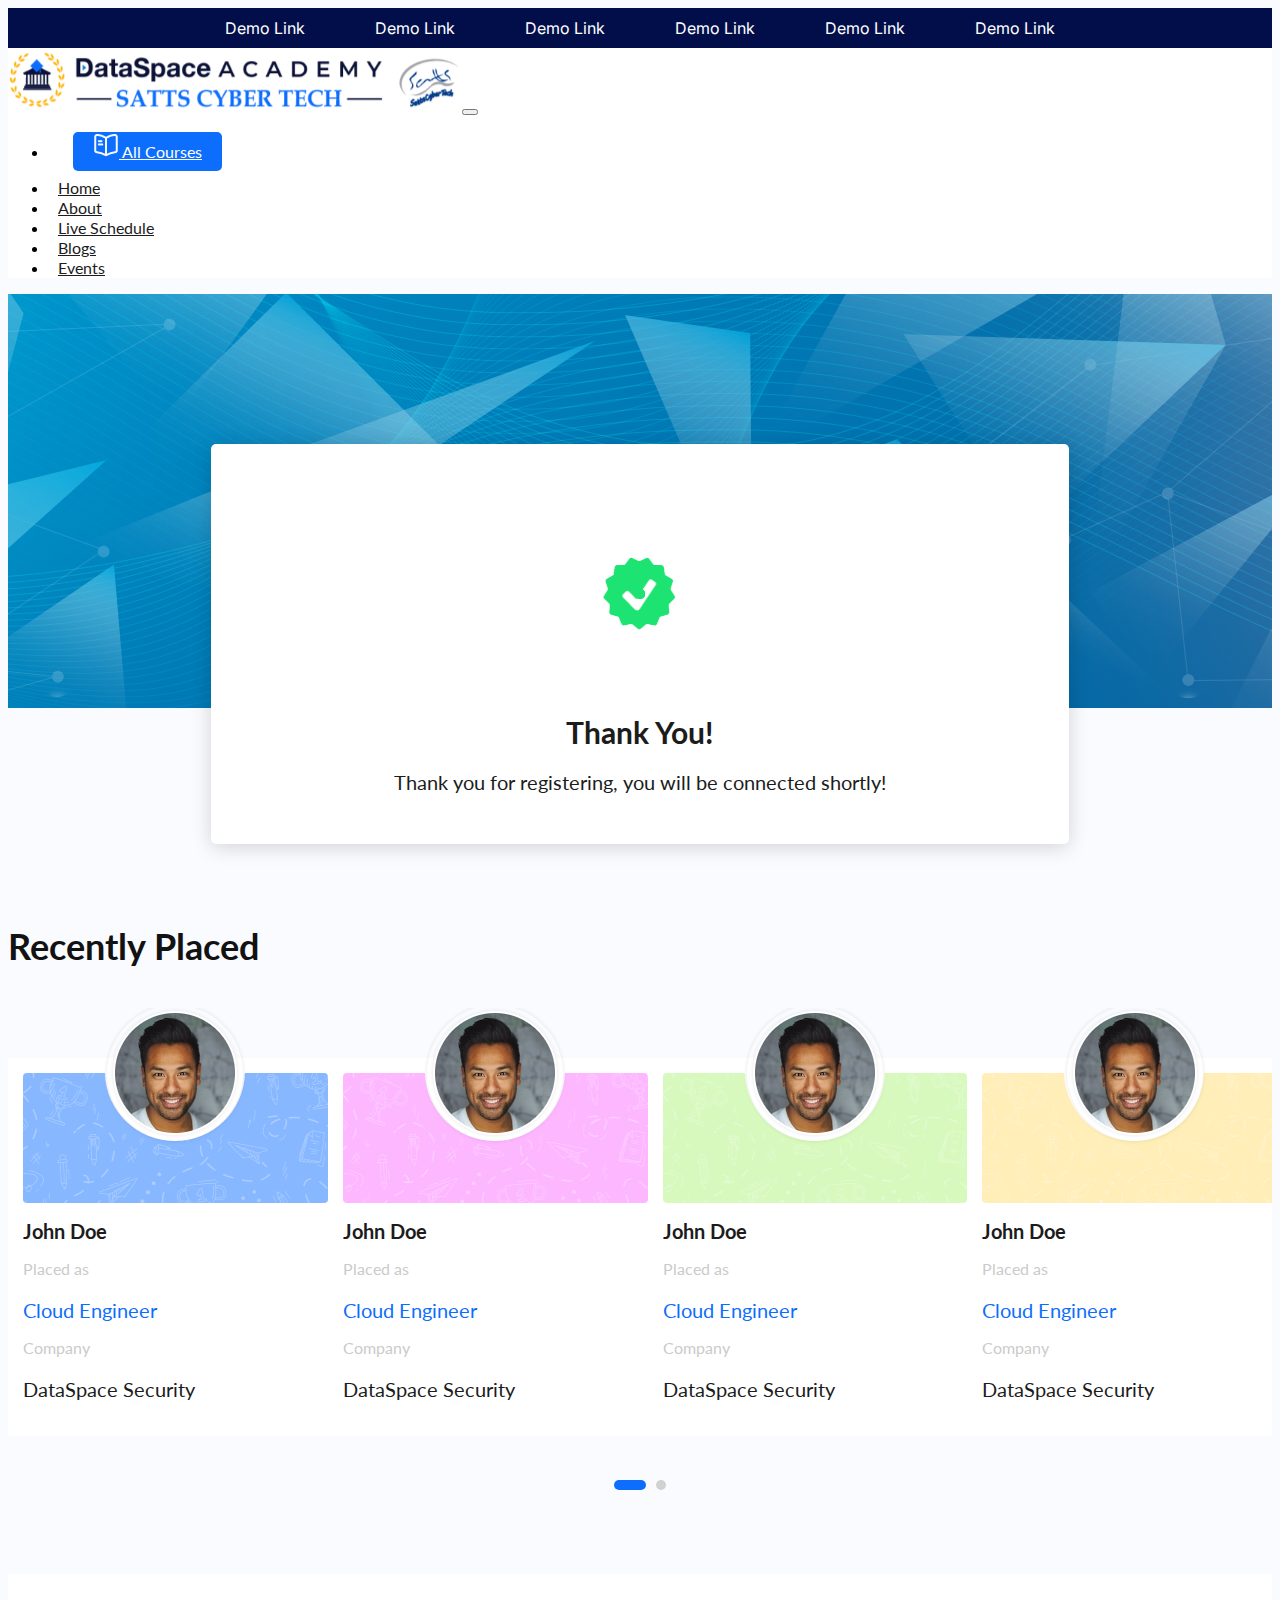
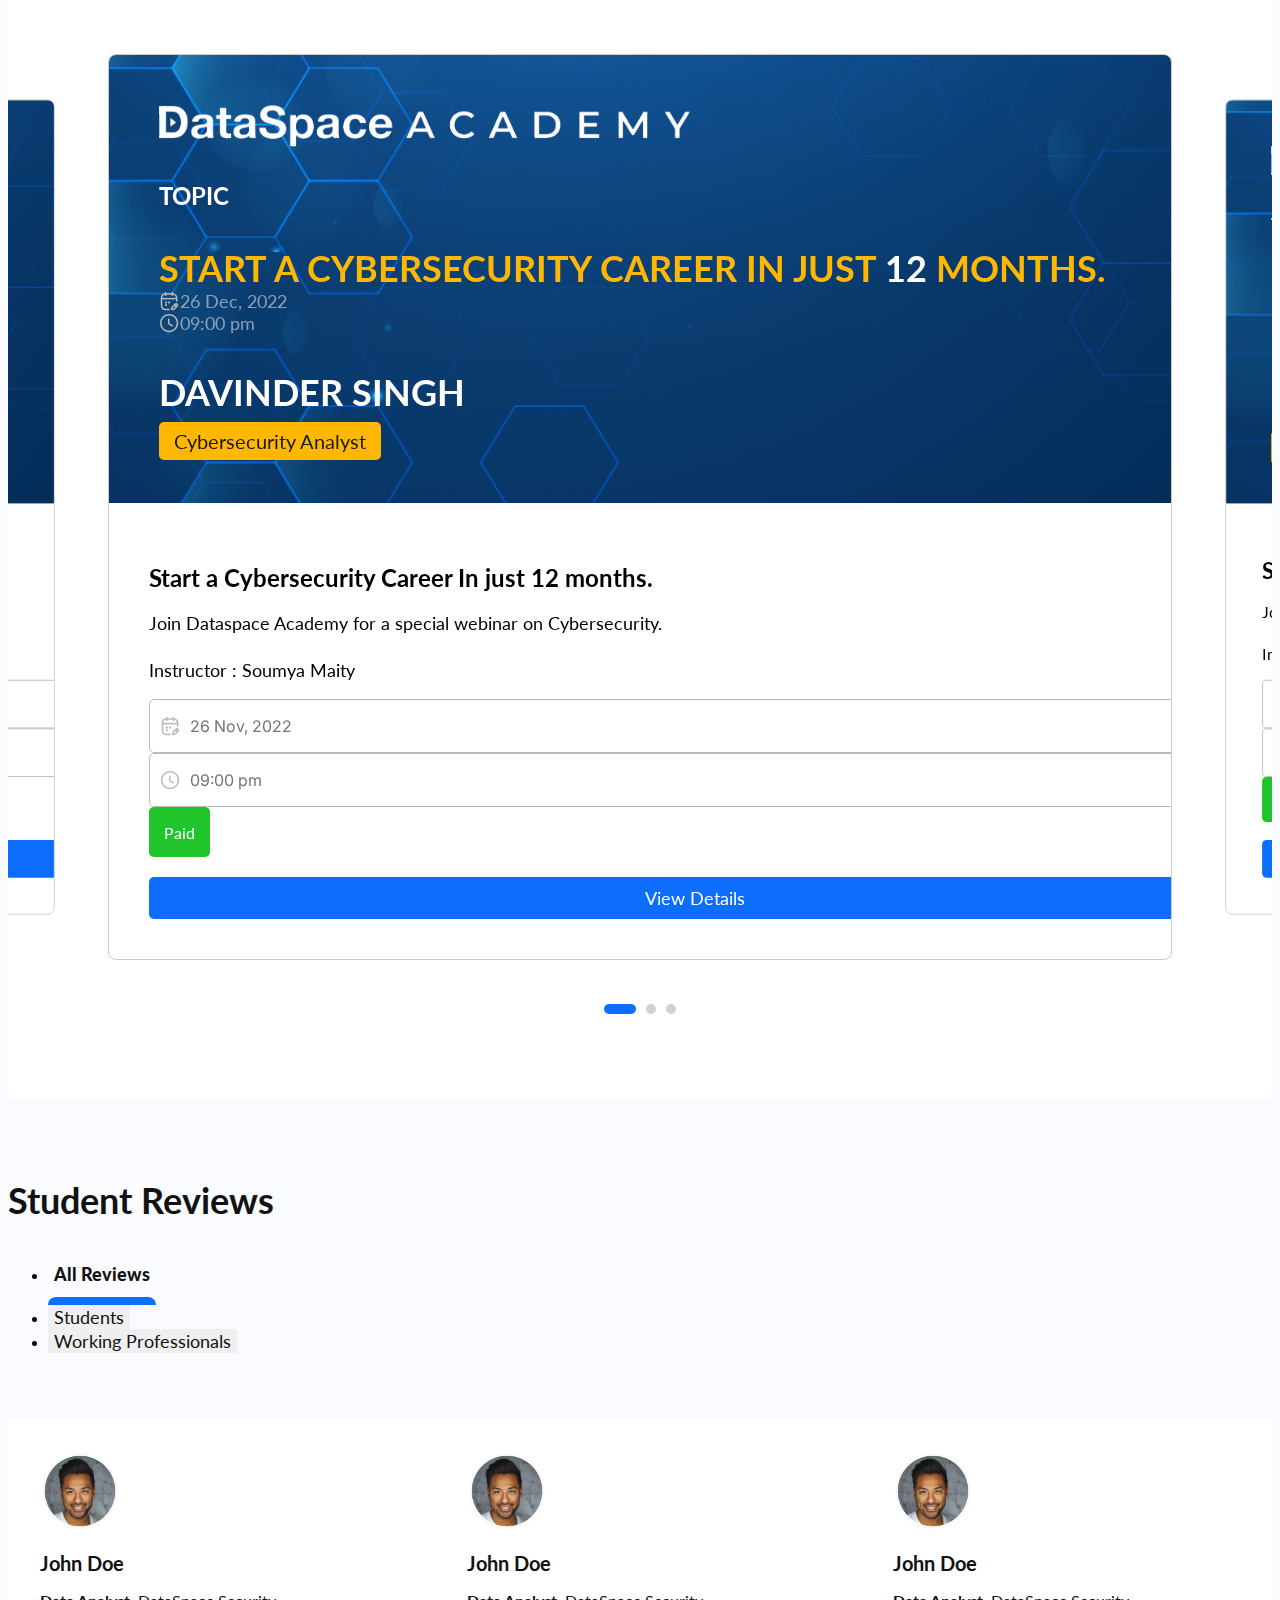
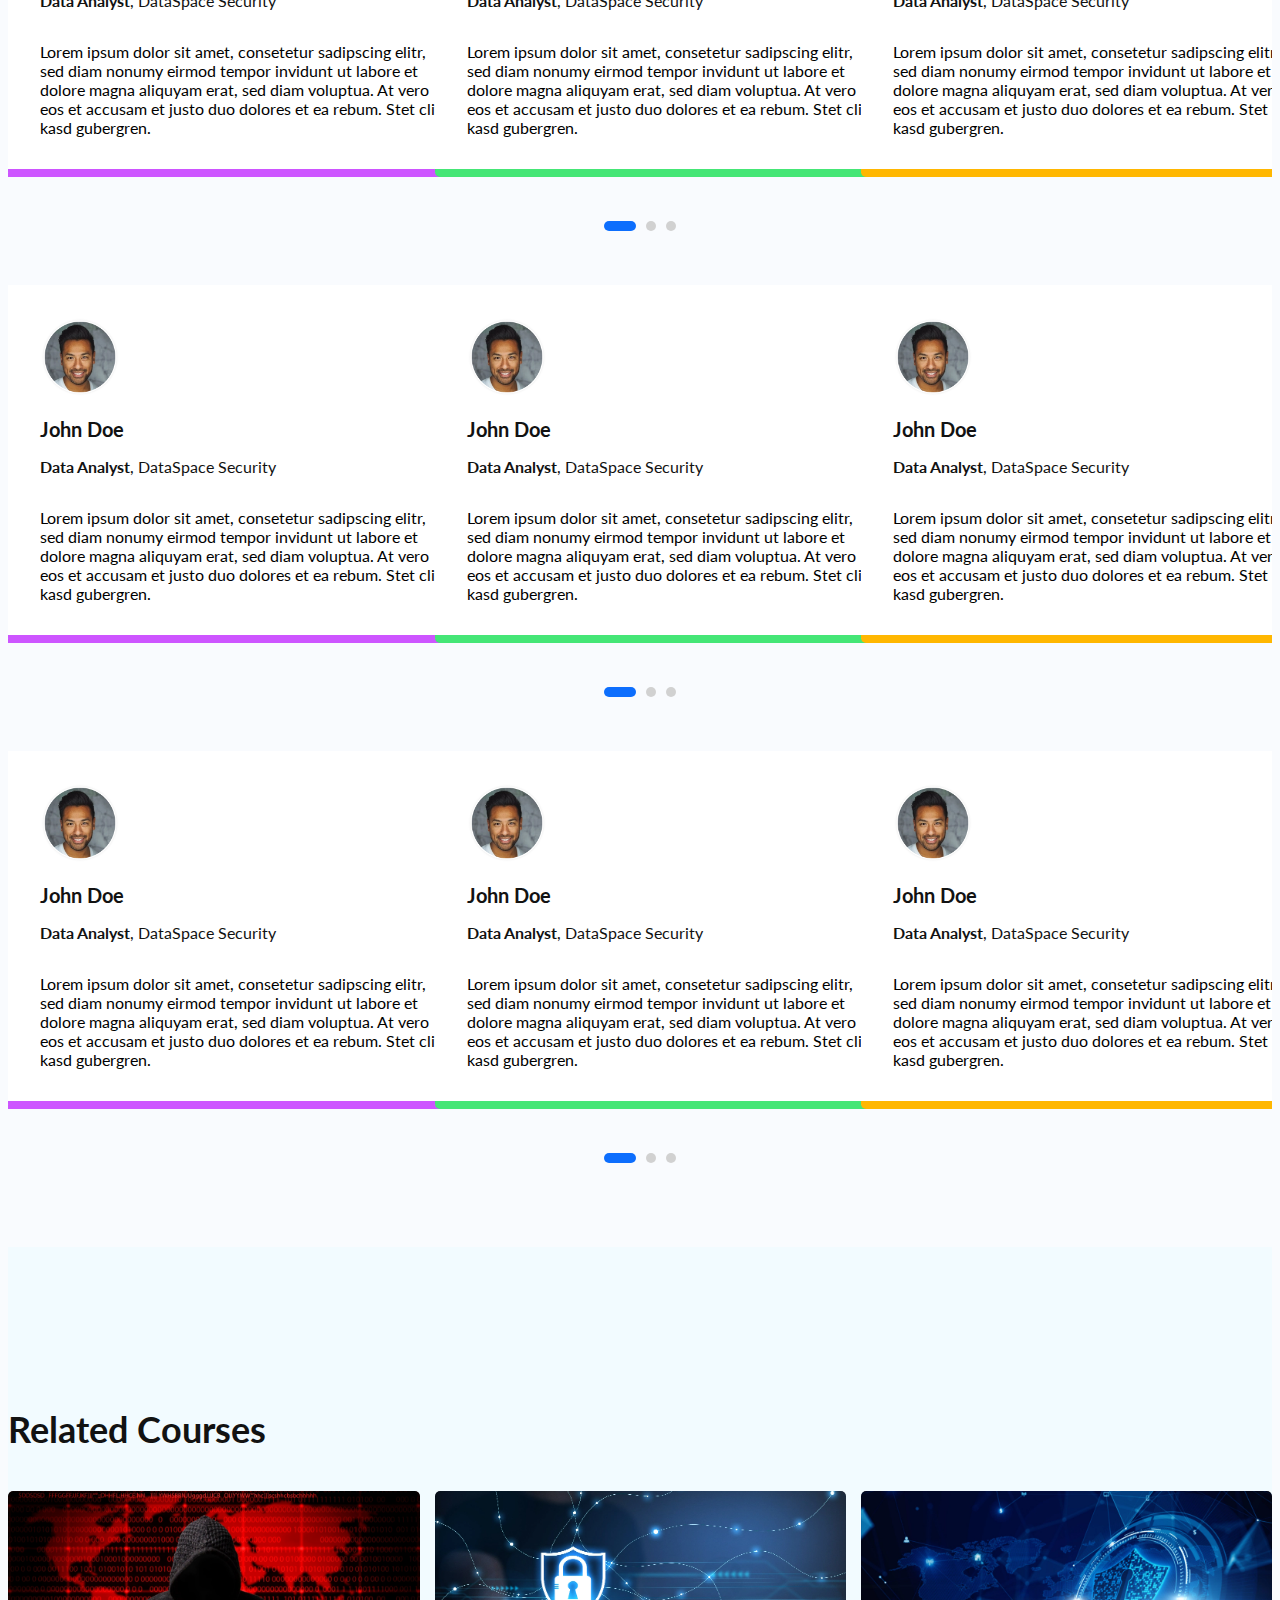
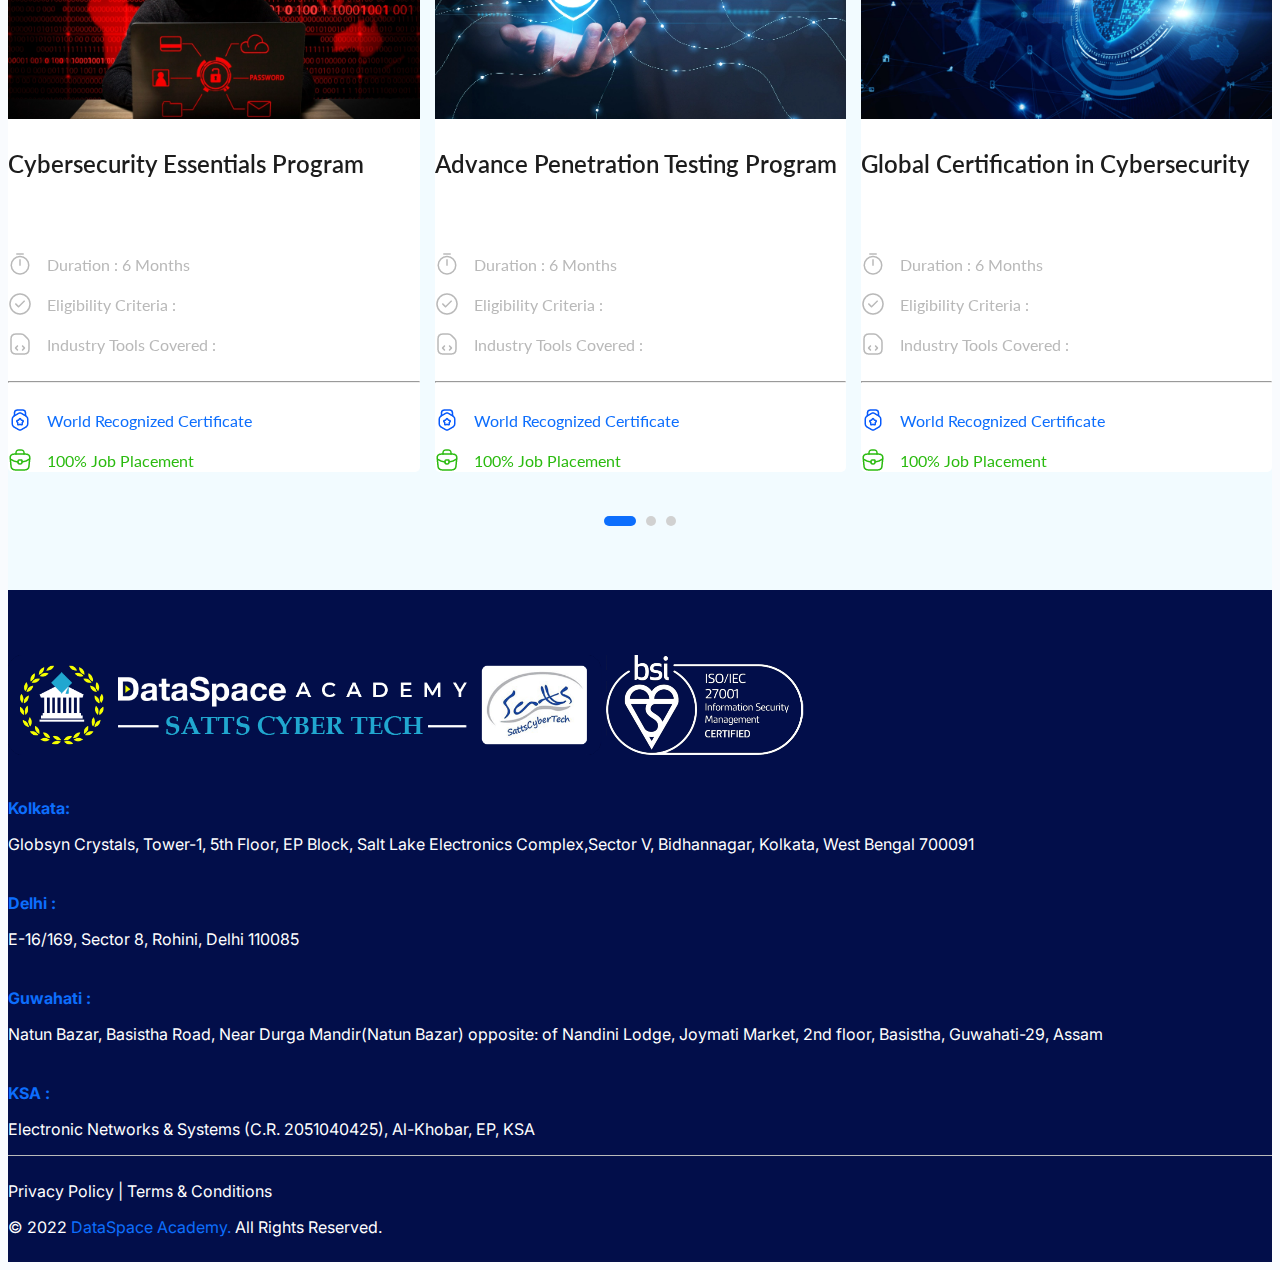
==== fontsize-reduce/index.html @ d4360742 "two folder" ====
<!doctype html>
<html lang="en">
  <head>
    <!-- Required meta tags -->
    <meta charset="utf-8">
    <meta name="viewport" content="width=device-width, initial-scale=1">

    <!-- Bootstrap CSS -->
    <link href="https://cdn.jsdelivr.net/npm/bootstrap@5.0.2/dist/css/bootstrap.min.css" rel="stylesheet" integrity="sha384-EVSTQN3/azprG1Anm3QDgpJLIm9Nao0Yz1ztcQTwFspd3yD65VohhpuuCOmLASjC" crossorigin="anonymous">
    <link rel="stylesheet" href="https://cdnjs.cloudflare.com/ajax/libs/font-awesome/6.2.1/css/all.min.css" integrity="sha512-MV7K8+y+gLIBoVD59lQIYicR65iaqukzvf/nwasF0nqhPay5w/9lJmVM2hMDcnK1OnMGCdVK+iQrJ7lzPJQd1w==" crossorigin="anonymous" referrerpolicy="no-referrer" />
    <link rel="stylesheet" href="assets/css/owl.carousel.css">
    <link rel="stylesheet" href="assets/scss/style.css">
    <title>DataSpace Academy</title>
    <link rel="shortcut icon" href="assets/images/fav.png" type="image/x-icon">
  </head>
  <body>

    <aside class="top-header">
        <div class="container">
            <ul>
                <li><a href="#">Demo Link</a></li>
                <li><a href="#">Demo Link</a></li>
                <li><a href="#">Demo Link</a></li>
                <li><a href="#">Demo Link</a></li>
                <li><a href="#">Demo Link</a></li>
                <li><a href="#">Demo Link</a></li>
            </ul>
        </div>
    </aside>

    <nav class="navbar navbar-expand-lg navbar-bg">
        <div class="container">
            <a class="navbar-brand" href="#"><img src="assets/images/logo.png" class="logo" alt="logo"></a>
            <button class="navbar-toggler" type="button" data-bs-toggle="collapse" data-bs-target="#navbarSupportedContent" aria-controls="navbarSupportedContent" aria-expanded="false" aria-label="Toggle navigation">
                <i class="fa-solid fa-bars"></i>
            </button>
            <div class="collapse navbar-collapse" id="navbarSupportedContent">
            <ul class="navbar-nav me-auto ms-0">
                <li class="nav-item">
                <a class="nav-link nav-link-btn" href="#"><img src="assets/images/book.png" alt="book"> All Courses</a>
                </li>
                </li>
            </ul>
            <ul class="navbar-nav ms-auto me-0 ">
                <li class="nav-item">
                    <a class="nav-link" href="#">Home</a>
                </li>
                <li class="nav-item">
                    <a class="nav-link" href="#">About</a>
                </li>
                <li class="nav-item">
                    <a class="nav-link" href="#">Live Schedule</a>
                </li>
                <li class="nav-item">
                    <a class="nav-link" href="#">Blogs</a>
                </li>
                <li class="nav-item">
                    <a class="nav-link" href="#">Events</a>
                </li>
                </ul>
            </div>
        </div>
    </nav>


    <section class="hero-section">
    <div class="container">
        <div class="hero-box">
            <div class="hero-icon">
                <img src="assets/images/hero-icon.png" alt="hero-icon" class="animationview">
                <div class="ani ani-1"></div>
                <div class="ani ani-2"></div>
                <div class="ani ani-3"></div>
                <div class="ani ani-4"></div>
                <div class="ani ani-5"></div>
                <div class="ani ani-6"></div>
            </div>
            <h1>Thank You!</h1>
            <p>Thank you for registering, you will be connected shortly!</p>
        </div>
    </div>
    </section>
      
    <section class="recently-placed-section">
        <div class="container">
            <h2 class="heading1">Recently Placed</h2>
            <div class="owl-carousel owl-theme recently-placed-carousel primary-dots">
                <div class="item">
                    <div class="rp-box">
                        <div class="rp-box-head _blue"><img src="assets/images/avtar.png" alt="avtar"></div>
                        <p class="rp-name">John Doe</p>
                        <p class="rp-placed">Placed as</p>
                        <p class="rp-deg">Cloud Engineer</p>
                        <p class="rp-placed">Company</p>
                        <p class="rp-company">DataSpace Security</p>
                    </div>
                </div>
                <div class="item">
                    <div class="rp-box">
                        <div class="rp-box-head _pink"><img src="assets/images/avtar.png" alt="avtar"></div>
                        <p class="rp-name">John Doe</p>
                        <p class="rp-placed">Placed as</p>
                        <p class="rp-deg">Cloud Engineer</p>
                        <p class="rp-placed">Company</p>
                        <p class="rp-company">DataSpace Security</p>
                    </div>
                </div>
                <div class="item">
                    <div class="rp-box">
                        <div class="rp-box-head _green"><img src="assets/images/avtar.png" alt="avtar"></div>
                        <p class="rp-name">John Doe</p>
                        <p class="rp-placed">Placed as</p>
                        <p class="rp-deg">Cloud Engineer</p>
                        <p class="rp-placed">Company</p>
                        <p class="rp-company">DataSpace Security</p>
                    </div>
                </div>
                <div class="item">
                    <div class="rp-box">
                        <div class="rp-box-head _orange"><img src="assets/images/avtar.png" alt="avtar"></div>
                        <p class="rp-name">John Doe</p>
                        <p class="rp-placed">Placed as</p>
                        <p class="rp-deg">Cloud Engineer</p>
                        <p class="rp-placed">Company</p>
                        <p class="rp-company">DataSpace Security</p>
                    </div>
                </div>
                <div class="item">
                    <div class="rp-box">
                        <div class="rp-box-head _orange"><img src="assets/images/avtar.png" alt="avtar"></div>
                        <p class="rp-name">John Doe</p>
                        <p class="rp-placed">Placed as</p>
                        <p class="rp-deg">Cloud Engineer</p>
                        <p class="rp-placed">Company</p>
                        <p class="rp-company">DataSpace Security</p>
                    </div>
                </div>
                <div class="item">
                    <div class="rp-box">
                        <div class="rp-box-head _orange"><img src="assets/images/avtar.png" alt="avtar"></div>
                        <p class="rp-name">John Doe</p>
                        <p class="rp-placed">Placed as</p>
                        <p class="rp-deg">Cloud Engineer</p>
                        <p class="rp-placed">Company</p>
                        <p class="rp-company">DataSpace Security</p>
                    </div>
                </div>
            </div>
        </div>
    </section>


    <section class="upcoming-webinars-section">
        <div class="owl-carousel owl-theme upcoming-webinars-carousel primary-dots">
            <div class="item">
                <div class="row uw-box gx-0">
                    <div class="col-xs-12 col-sm-12 col-md-7 col-lg-7">
                        <div class="uw-left">
                            <img src="assets/images/uw-logo.png" alt="" class="uw-logo">
                            <p class="topic">TOPIC</p>
                            <p class="topic-name">START A CYBERSECURITY CAREER IN JUST <span>12</span> MONTHS.</p>
                            <div class="d-flex"><span class="date-time me-5"><img src="assets/images/calendar-edit.png" alt="calendar"> 26 Dec, 2022</span> <span class="date-time"><img src="assets/images/clock.png" alt="clock" class="img-fluid"> 09:00 pm</span></div>
                            <p class="topic-author">DAVINDER SINGH</p>
                            <a href="#" class="uw-btn">Cybersecurity Analyst</a>
                        </div>
                    </div>
                    <div class="col-xs-12 col-sm-12 col-md-5 col-lg-5">
                        <div class="uw-right">
                            <h2 class="topic-title">Start a Cybersecurity Career In just 12 months.</h2>
                            <p class="topic-txt">Join Dataspace Academy for a special webinar on Cybersecurity.</p>
                            <p class="topic-instructor">Instructor : Soumya Maity</p>
                            <div class="d-lg-block d-xl-flex justify-content-between">
                                <input type="text" name="" id="" placeholder="26 Nov, 2022" class="input calendar-icon">
                                <input type="text" name="" id="" placeholder="09:00 pm" class="input time-icon">
                                <button class="input-btn">Paid</button>
                            </div>
                            <a href="javascript:void(0);" class="view-details-btn">View Details</a>
                        </div>
                    </div>
                </div>
            </div>
            <div class="item">
                <div class="row uw-box gx-0">
                    <div class="col-xs-12 col-sm-12 col-md-7 col-lg-7">
                        <div class="uw-left">
                            <img src="assets/images/uw-logo.png" alt="" class="uw-logo">
                            <p class="topic">TOPIC</p>
                            <p class="topic-name">START A CYBERSECURITY CAREER IN JUST <span>12</span> MONTHS.</p>
                            <div class="d-flex"><span class="date-time me-5"><img src="assets/images/calendar-edit.png" alt="calendar"> 26 Dec, 2022</span> <span class="date-time"><img src="assets/images/clock.png" alt="clock" class="img-fluid"> 09:00 pm</span></div>
                            <p class="topic-author">DAVINDER SINGH</p>
                            <a href="#" class="uw-btn">Cybersecurity Analyst</a>
                        </div>
                    </div>
                    <div class="col-xs-12 col-sm-12 col-md-5 col-lg-5">
                        <div class="uw-right">
                            <h2 class="topic-title">Start a Cybersecurity Career In just 12 months.</h2>
                            <p class="topic-txt">Join Dataspace Academy for a special webinar on Cybersecurity.</p>
                            <p class="topic-instructor">Instructor : Soumya Maity</p>
                            <div class="d-lg-block d-xl-flex justify-content-between">
                                <input type="text" name="" id="" placeholder="26 Nov, 2022" class="input calendar-icon">
                                <input type="text" name="" id="" placeholder="09:00 pm" class="input time-icon">
                                <button class="input-btn">Paid</button>
                            </div>
                            <a href="javascript:void(0);" class="view-details-btn">View Details</a>
                        </div>
                    </div>
                </div>
            </div>
            <div class="item">
                <div class="row uw-box gx-0">
                    <div class="col-xs-12 col-sm-12 col-md-7 col-lg-7">
                        <div class="uw-left">
                            <img src="assets/images/uw-logo.png" alt="" class="uw-logo">
                            <p class="topic">TOPIC</p>
                            <p class="topic-name">START A CYBERSECURITY CAREER IN JUST <span>12</span> MONTHS.</p>
                            <div class="d-flex"><span class="date-time me-5"><img src="assets/images/calendar-edit.png" alt="calendar"> 26 Dec, 2022</span> <span class="date-time"><img src="assets/images/clock.png" alt="clock" class="img-fluid"> 09:00 pm</span></div>
                            <p class="topic-author">DAVINDER SINGH</p>
                            <a href="#" class="uw-btn">Cybersecurity Analyst</a>
                        </div>
                    </div>
                    <div class="col-xs-12 col-sm-12 col-md-5 col-lg-5">
                        <div class="uw-right">
                            <h2 class="topic-title">Start a Cybersecurity Career In just 12 months.</h2>
                            <p class="topic-txt">Join Dataspace Academy for a special webinar on Cybersecurity.</p>
                            <p class="topic-instructor">Instructor : Soumya Maity</p>
                            <div class="d-lg-block d-xl-flex justify-content-between">
                                <input type="text" name="" id="" placeholder="26 Nov, 2022" class="input calendar-icon">
                                <input type="text" name="" id="" placeholder="09:00 pm" class="input time-icon">
                                <button class="input-btn">Paid</button>
                            </div>
                            <a href="javascript:void(0);" class="view-details-btn">View Details</a>
                        </div>
                    </div>
                </div>
            </div>
        </div>
    </section>

    <section class="student-reviews">
        <div class="container">
            <h2 class="heading1">Student Reviews</h2>
            <ul class="nav nav-tabs" id="myTab" role="tablist">
                <li class="nav-item" role="presentation">
                  <button class="nav-link active" id="allreviews-tab" data-bs-toggle="tab" data-bs-target="#allreviews" type="button" role="tab" aria-controls="allreviews" aria-selected="true">All Reviews</button>
                </li>
                <li class="nav-item" role="presentation">
                  <button class="nav-link" id="students-tab" data-bs-toggle="tab" data-bs-target="#students" type="button" role="tab" aria-controls="students" aria-selected="false">Students</button>
                </li>
                <li class="nav-item" role="presentation">
                  <button class="nav-link" id="working-professionals-tab" data-bs-toggle="tab" data-bs-target="#working-professionals" type="button" role="tab" aria-controls="working-professionals" aria-selected="false">Working Professionals</button>
                </li>
              </ul>
              <div class="tab-content" id="myTabContent">
                <div class="tab-pane fade show active" id="allreviews" role="tabpanel" aria-labelledby="allreviews-tab">
                    <div class="owl-carousel owl-theme student-reviews-carousel primary-dots">
                        <div class="item">
                            <div class="sr-box perpel">
                                <img src="assets/images/avtar.png" alt="avtar" class="sr-img">
                                <p class="sr-name">John Doe</p>
                                <p class="sr-deg"><span>Data Analyst</span>, DataSpace Security</p>
                                <div class="star-rating">
                                    <i class="fa-solid fa-star"></i>
                                    <i class="fa-solid fa-star"></i>
                                    <i class="fa-solid fa-star"></i>
                                    <i class="fa-solid fa-star"></i>
                                    <i class="fa-solid fa-star"></i>
                                </div>
                                <p class="sr-text">Lorem ipsum dolor sit amet, consetetur sadipscing elitr, sed diam nonumy eirmod tempor invidunt ut labore et dolore magna aliquyam erat, sed diam voluptua. At vero eos et accusam et justo duo dolores et ea rebum. Stet clita kasd gubergren.</p>
                            </div>
                        </div>
                        <div class="item">
                            <div class="sr-box green">
                                <img src="assets/images/avtar.png" alt="avtar" class="sr-img">
                                <p class="sr-name">John Doe</p>
                                <p class="sr-deg"><span>Data Analyst</span>, DataSpace Security</p>
                                <div class="star-rating">
                                    <i class="fa-solid fa-star"></i>
                                    <i class="fa-solid fa-star"></i>
                                    <i class="fa-solid fa-star"></i>
                                    <i class="fa-solid fa-star"></i>
                                    <i class="fa-solid fa-star"></i>
                                </div>
                                <p class="sr-text">Lorem ipsum dolor sit amet, consetetur sadipscing elitr, sed diam nonumy eirmod tempor invidunt ut labore et dolore magna aliquyam erat, sed diam voluptua. At vero eos et accusam et justo duo dolores et ea rebum. Stet clita kasd gubergren.</p>
                            </div>
                        </div>
                        <div class="item">
                            <div class="sr-box yellow">
                                <img src="assets/images/avtar.png" alt="avtar" class="sr-img">
                                <p class="sr-name">John Doe</p>
                                <p class="sr-deg"><span>Data Analyst</span>, DataSpace Security</p>
                                <div class="star-rating">
                                    <i class="fa-solid fa-star"></i>
                                    <i class="fa-solid fa-star"></i>
                                    <i class="fa-solid fa-star"></i>
                                    <i class="fa-solid fa-star"></i>
                                    <i class="fa-solid fa-star"></i>
                                </div>
                                <p class="sr-text">Lorem ipsum dolor sit amet, consetetur sadipscing elitr, sed diam nonumy eirmod tempor invidunt ut labore et dolore magna aliquyam erat, sed diam voluptua. At vero eos et accusam et justo duo dolores et ea rebum. Stet clita kasd gubergren.</p>
                            </div>
                        </div>
                        <div class="item">
                            <div class="sr-box perpel">
                                <img src="assets/images/avtar.png" alt="avtar" class="sr-img">
                                <p class="sr-name">John Doe</p>
                                <p class="sr-deg"><span>Data Analyst</span>, DataSpace Security</p>
                                <div class="star-rating">
                                    <i class="fa-solid fa-star"></i>
                                    <i class="fa-solid fa-star"></i>
                                    <i class="fa-solid fa-star"></i>
                                    <i class="fa-solid fa-star"></i>
                                    <i class="fa-solid fa-star"></i>
                                </div>
                                <p class="sr-text">Lorem ipsum dolor sit amet, consetetur sadipscing elitr, sed diam nonumy eirmod tempor invidunt ut labore et dolore magna aliquyam erat, sed diam voluptua. At vero eos et accusam et justo duo dolores et ea rebum. Stet clita kasd gubergren.</p>
                            </div>
                        </div>
                        <div class="item">
                            <div class="sr-box green">
                                <img src="assets/images/avtar.png" alt="avtar" class="sr-img">
                                <p class="sr-name">John Doe</p>
                                <p class="sr-deg"><span>Data Analyst</span>, DataSpace Security</p>
                                <div class="star-rating">
                                    <i class="fa-solid fa-star"></i>
                                    <i class="fa-solid fa-star"></i>
                                    <i class="fa-solid fa-star"></i>
                                    <i class="fa-solid fa-star"></i>
                                    <i class="fa-solid fa-star"></i>
                                </div>
                                <p class="sr-text">Lorem ipsum dolor sit amet, consetetur sadipscing elitr, sed diam nonumy eirmod tempor invidunt ut labore et dolore magna aliquyam erat, sed diam voluptua. At vero eos et accusam et justo duo dolores et ea rebum. Stet clita kasd gubergren.</p>
                            </div>
                        </div>
                        <div class="item">
                            <div class="sr-box yellow">
                                <img src="assets/images/avtar.png" alt="avtar" class="sr-img">
                                <p class="sr-name">John Doe</p>
                                <p class="sr-deg"><span>Data Analyst</span>, DataSpace Security</p>
                                <div class="star-rating">
                                    <i class="fa-solid fa-star"></i>
                                    <i class="fa-solid fa-star"></i>
                                    <i class="fa-solid fa-star"></i>
                                    <i class="fa-solid fa-star"></i>
                                    <i class="fa-solid fa-star"></i>
                                </div>
                                <p class="sr-text">Lorem ipsum dolor sit amet, consetetur sadipscing elitr, sed diam nonumy eirmod tempor invidunt ut labore et dolore magna aliquyam erat, sed diam voluptua. At vero eos et accusam et justo duo dolores et ea rebum. Stet clita kasd gubergren.</p>
                            </div>
                        </div>
                        <div class="item">
                            <div class="sr-box perpel">
                                <img src="assets/images/avtar.png" alt="avtar" class="sr-img">
                                <p class="sr-name">John Doe</p>
                                <p class="sr-deg"><span>Data Analyst</span>, DataSpace Security</p>
                                <div class="star-rating">
                                    <i class="fa-solid fa-star"></i>
                                    <i class="fa-solid fa-star"></i>
                                    <i class="fa-solid fa-star"></i>
                                    <i class="fa-solid fa-star"></i>
                                    <i class="fa-solid fa-star"></i>
                                </div>
                                <p class="sr-text">Lorem ipsum dolor sit amet, consetetur sadipscing elitr, sed diam nonumy eirmod tempor invidunt ut labore et dolore magna aliquyam erat, sed diam voluptua. At vero eos et accusam et justo duo dolores et ea rebum. Stet clita kasd gubergren.</p>
                            </div>
                        </div>
                    </div>
                </div>
                <div class="tab-pane fade" id="students" role="tabpanel" aria-labelledby="students-tab">
                    <div class="owl-carousel owl-theme student-reviews-carousel primary-dots">
                        <div class="item">
                            <div class="sr-box perpel">
                                <img src="assets/images/avtar.png" alt="avtar" class="sr-img">
                                <p class="sr-name">John Doe</p>
                                <p class="sr-deg"><span>Data Analyst</span>, DataSpace Security</p>
                                <div class="star-rating">
                                    <i class="fa-solid fa-star"></i>
                                    <i class="fa-solid fa-star"></i>
                                    <i class="fa-solid fa-star"></i>
                                    <i class="fa-solid fa-star"></i>
                                    <i class="fa-solid fa-star"></i>
                                </div>
                                <p class="sr-text">Lorem ipsum dolor sit amet, consetetur sadipscing elitr, sed diam nonumy eirmod tempor invidunt ut labore et dolore magna aliquyam erat, sed diam voluptua. At vero eos et accusam et justo duo dolores et ea rebum. Stet clita kasd gubergren.</p>
                            </div>
                        </div>
                        <div class="item">
                            <div class="sr-box green">
                                <img src="assets/images/avtar.png" alt="avtar" class="sr-img">
                                <p class="sr-name">John Doe</p>
                                <p class="sr-deg"><span>Data Analyst</span>, DataSpace Security</p>
                                <div class="star-rating">
                                    <i class="fa-solid fa-star"></i>
                                    <i class="fa-solid fa-star"></i>
                                    <i class="fa-solid fa-star"></i>
                                    <i class="fa-solid fa-star"></i>
                                    <i class="fa-solid fa-star"></i>
                                </div>
                                <p class="sr-text">Lorem ipsum dolor sit amet, consetetur sadipscing elitr, sed diam nonumy eirmod tempor invidunt ut labore et dolore magna aliquyam erat, sed diam voluptua. At vero eos et accusam et justo duo dolores et ea rebum. Stet clita kasd gubergren.</p>
                            </div>
                        </div>
                        <div class="item">
                            <div class="sr-box yellow">
                                <img src="assets/images/avtar.png" alt="avtar" class="sr-img">
                                <p class="sr-name">John Doe</p>
                                <p class="sr-deg"><span>Data Analyst</span>, DataSpace Security</p>
                                <div class="star-rating">
                                    <i class="fa-solid fa-star"></i>
                                    <i class="fa-solid fa-star"></i>
                                    <i class="fa-solid fa-star"></i>
                                    <i class="fa-solid fa-star"></i>
                                    <i class="fa-solid fa-star"></i>
                                </div>
                                <p class="sr-text">Lorem ipsum dolor sit amet, consetetur sadipscing elitr, sed diam nonumy eirmod tempor invidunt ut labore et dolore magna aliquyam erat, sed diam voluptua. At vero eos et accusam et justo duo dolores et ea rebum. Stet clita kasd gubergren.</p>
                            </div>
                        </div>
                        <div class="item">
                            <div class="sr-box perpel">
                                <img src="assets/images/avtar.png" alt="avtar" class="sr-img">
                                <p class="sr-name">John Doe</p>
                                <p class="sr-deg"><span>Data Analyst</span>, DataSpace Security</p>
                                <div class="star-rating">
                                    <i class="fa-solid fa-star"></i>
                                    <i class="fa-solid fa-star"></i>
                                    <i class="fa-solid fa-star"></i>
                                    <i class="fa-solid fa-star"></i>
                                    <i class="fa-solid fa-star"></i>
                                </div>
                                <p class="sr-text">Lorem ipsum dolor sit amet, consetetur sadipscing elitr, sed diam nonumy eirmod tempor invidunt ut labore et dolore magna aliquyam erat, sed diam voluptua. At vero eos et accusam et justo duo dolores et ea rebum. Stet clita kasd gubergren.</p>
                            </div>
                        </div>
                        <div class="item">
                            <div class="sr-box green">
                                <img src="assets/images/avtar.png" alt="avtar" class="sr-img">
                                <p class="sr-name">John Doe</p>
                                <p class="sr-deg"><span>Data Analyst</span>, DataSpace Security</p>
                                <div class="star-rating">
                                    <i class="fa-solid fa-star"></i>
                                    <i class="fa-solid fa-star"></i>
                                    <i class="fa-solid fa-star"></i>
                                    <i class="fa-solid fa-star"></i>
                                    <i class="fa-solid fa-star"></i>
                                </div>
                                <p class="sr-text">Lorem ipsum dolor sit amet, consetetur sadipscing elitr, sed diam nonumy eirmod tempor invidunt ut labore et dolore magna aliquyam erat, sed diam voluptua. At vero eos et accusam et justo duo dolores et ea rebum. Stet clita kasd gubergren.</p>
                            </div>
                        </div>
                        <div class="item">
                            <div class="sr-box yellow">
                                <img src="assets/images/avtar.png" alt="avtar" class="sr-img">
                                <p class="sr-name">John Doe</p>
                                <p class="sr-deg"><span>Data Analyst</span>, DataSpace Security</p>
                                <div class="star-rating">
                                    <i class="fa-solid fa-star"></i>
                                    <i class="fa-solid fa-star"></i>
                                    <i class="fa-solid fa-star"></i>
                                    <i class="fa-solid fa-star"></i>
                                    <i class="fa-solid fa-star"></i>
                                </div>
                                <p class="sr-text">Lorem ipsum dolor sit amet, consetetur sadipscing elitr, sed diam nonumy eirmod tempor invidunt ut labore et dolore magna aliquyam erat, sed diam voluptua. At vero eos et accusam et justo duo dolores et ea rebum. Stet clita kasd gubergren.</p>
                            </div>
                        </div>
                        <div class="item">
                            <div class="sr-box perpel">
                                <img src="assets/images/avtar.png" alt="avtar" class="sr-img">
                                <p class="sr-name">John Doe</p>
                                <p class="sr-deg"><span>Data Analyst</span>, DataSpace Security</p>
                                <div class="star-rating">
                                    <i class="fa-solid fa-star"></i>
                                    <i class="fa-solid fa-star"></i>
                                    <i class="fa-solid fa-star"></i>
                                    <i class="fa-solid fa-star"></i>
                                    <i class="fa-solid fa-star"></i>
                                </div>
                                <p class="sr-text">Lorem ipsum dolor sit amet, consetetur sadipscing elitr, sed diam nonumy eirmod tempor invidunt ut labore et dolore magna aliquyam erat, sed diam voluptua. At vero eos et accusam et justo duo dolores et ea rebum. Stet clita kasd gubergren.</p>
                            </div>
                        </div>
                    </div>
                </div>
                <div class="tab-pane fade" id="working-professionals" role="tabpanel" aria-labelledby="working-professionals-tab">
                    <div class="owl-carousel owl-theme student-reviews-carousel primary-dots">
                        <div class="item">
                            <div class="sr-box perpel">
                                <img src="assets/images/avtar.png" alt="avtar" class="sr-img">
                                <p class="sr-name">John Doe</p>
                                <p class="sr-deg"><span>Data Analyst</span>, DataSpace Security</p>
                                <div class="star-rating">
                                    <i class="fa-solid fa-star"></i>
                                    <i class="fa-solid fa-star"></i>
                                    <i class="fa-solid fa-star"></i>
                                    <i class="fa-solid fa-star"></i>
                                    <i class="fa-solid fa-star"></i>
                                </div>
                                <p class="sr-text">Lorem ipsum dolor sit amet, consetetur sadipscing elitr, sed diam nonumy eirmod tempor invidunt ut labore et dolore magna aliquyam erat, sed diam voluptua. At vero eos et accusam et justo duo dolores et ea rebum. Stet clita kasd gubergren.</p>
                            </div>
                        </div>
                        <div class="item">
                            <div class="sr-box green">
                                <img src="assets/images/avtar.png" alt="avtar" class="sr-img">
                                <p class="sr-name">John Doe</p>
                                <p class="sr-deg"><span>Data Analyst</span>, DataSpace Security</p>
                                <div class="star-rating">
                                    <i class="fa-solid fa-star"></i>
                                    <i class="fa-solid fa-star"></i>
                                    <i class="fa-solid fa-star"></i>
                                    <i class="fa-solid fa-star"></i>
                                    <i class="fa-solid fa-star"></i>
                                </div>
                                <p class="sr-text">Lorem ipsum dolor sit amet, consetetur sadipscing elitr, sed diam nonumy eirmod tempor invidunt ut labore et dolore magna aliquyam erat, sed diam voluptua. At vero eos et accusam et justo duo dolores et ea rebum. Stet clita kasd gubergren.</p>
                            </div>
                        </div>
                        <div class="item">
                            <div class="sr-box yellow">
                                <img src="assets/images/avtar.png" alt="avtar" class="sr-img">
                                <p class="sr-name">John Doe</p>
                                <p class="sr-deg"><span>Data Analyst</span>, DataSpace Security</p>
                                <div class="star-rating">
                                    <i class="fa-solid fa-star"></i>
                                    <i class="fa-solid fa-star"></i>
                                    <i class="fa-solid fa-star"></i>
                                    <i class="fa-solid fa-star"></i>
                                    <i class="fa-solid fa-star"></i>
                                </div>
                                <p class="sr-text">Lorem ipsum dolor sit amet, consetetur sadipscing elitr, sed diam nonumy eirmod tempor invidunt ut labore et dolore magna aliquyam erat, sed diam voluptua. At vero eos et accusam et justo duo dolores et ea rebum. Stet clita kasd gubergren.</p>
                            </div>
                        </div>
                        <div class="item">
                            <div class="sr-box perpel">
                                <img src="assets/images/avtar.png" alt="avtar" class="sr-img">
                                <p class="sr-name">John Doe</p>
                                <p class="sr-deg"><span>Data Analyst</span>, DataSpace Security</p>
                                <div class="star-rating">
                                    <i class="fa-solid fa-star"></i>
                                    <i class="fa-solid fa-star"></i>
                                    <i class="fa-solid fa-star"></i>
                                    <i class="fa-solid fa-star"></i>
                                    <i class="fa-solid fa-star"></i>
                                </div>
                                <p class="sr-text">Lorem ipsum dolor sit amet, consetetur sadipscing elitr, sed diam nonumy eirmod tempor invidunt ut labore et dolore magna aliquyam erat, sed diam voluptua. At vero eos et accusam et justo duo dolores et ea rebum. Stet clita kasd gubergren.</p>
                            </div>
                        </div>
                        <div class="item">
                            <div class="sr-box green">
                                <img src="assets/images/avtar.png" alt="avtar" class="sr-img">
                                <p class="sr-name">John Doe</p>
                                <p class="sr-deg"><span>Data Analyst</span>, DataSpace Security</p>
                                <div class="star-rating">
                                    <i class="fa-solid fa-star"></i>
                                    <i class="fa-solid fa-star"></i>
                                    <i class="fa-solid fa-star"></i>
                                    <i class="fa-solid fa-star"></i>
                                    <i class="fa-solid fa-star"></i>
                                </div>
                                <p class="sr-text">Lorem ipsum dolor sit amet, consetetur sadipscing elitr, sed diam nonumy eirmod tempor invidunt ut labore et dolore magna aliquyam erat, sed diam voluptua. At vero eos et accusam et justo duo dolores et ea rebum. Stet clita kasd gubergren.</p>
                            </div>
                        </div>
                        <div class="item">
                            <div class="sr-box yellow">
                                <img src="assets/images/avtar.png" alt="avtar" class="sr-img">
                                <p class="sr-name">John Doe</p>
                                <p class="sr-deg"><span>Data Analyst</span>, DataSpace Security</p>
                                <div class="star-rating">
                                    <i class="fa-solid fa-star"></i>
                                    <i class="fa-solid fa-star"></i>
                                    <i class="fa-solid fa-star"></i>
                                    <i class="fa-solid fa-star"></i>
                                    <i class="fa-solid fa-star"></i>
                                </div>
                                <p class="sr-text">Lorem ipsum dolor sit amet, consetetur sadipscing elitr, sed diam nonumy eirmod tempor invidunt ut labore et dolore magna aliquyam erat, sed diam voluptua. At vero eos et accusam et justo duo dolores et ea rebum. Stet clita kasd gubergren.</p>
                            </div>
                        </div>
                        <div class="item">
                            <div class="sr-box perpel">
                                <img src="assets/images/avtar.png" alt="avtar" class="sr-img">
                                <p class="sr-name">John Doe</p>
                                <p class="sr-deg"><span>Data Analyst</span>, DataSpace Security</p>
                                <div class="star-rating">
                                    <i class="fa-solid fa-star"></i>
                                    <i class="fa-solid fa-star"></i>
                                    <i class="fa-solid fa-star"></i>
                                    <i class="fa-solid fa-star"></i>
                                    <i class="fa-solid fa-star"></i>
                                </div>
                                <p class="sr-text">Lorem ipsum dolor sit amet, consetetur sadipscing elitr, sed diam nonumy eirmod tempor invidunt ut labore et dolore magna aliquyam erat, sed diam voluptua. At vero eos et accusam et justo duo dolores et ea rebum. Stet clita kasd gubergren.</p>
                            </div>
                        </div>
                    </div>
                </div>
              </div>
        </div>
    </section>



    <section class="related-courses">
        <div class="container">
            <h2 class="heading1 mt-0">Related Courses</h2>
            <div class="owl-carousel owl-theme related-courses-carousel primary-dots">
                <div class="item">
                    <div class="rc-box">
                        <img src="assets//images/rc-1.png" alt="" class="img-fluid">
                        <div class="p-4">
                            <h4>Cybersecurity Essentials Program</h4>
                            <p class="features"><img src="assets/images/timer.png" alt="timer"> Duration : 6 Months</p>
                            <p class="features"><img src="assets/images/tick-circle.png" alt="tick-circle"> Eligibility Criteria :</p>
                            <p class="features"><img src="assets/images/code.png" alt="code"> Industry Tools Covered :</p>
                            <hr />
                            <p class="certification"><img src="assets/images/certificate.png" alt="certificate"> World Recognized Certificate</p>
                            <p class="placement"><img src="assets/images/job.png" alt="job"> 100% Job Placement</p>
                        </div>
                    </div>
                </div>
                <div class="item">
                    <div class="rc-box">
                        <img src="assets//images/rc-2.png" alt="" class="img-fluid">
                        <div class="p-4">
                            <h4>Advance Penetration Testing Program</h4>
                            <p class="features"><img src="assets/images/timer.png" alt="timer"> Duration : 6 Months</p>
                            <p class="features"><img src="assets/images/tick-circle.png" alt="tick-circle"> Eligibility Criteria :</p>
                            <p class="features"><img src="assets/images/code.png" alt="code"> Industry Tools Covered :</p>
                            <hr />
                            <p class="certification"><img src="assets/images/certificate.png" alt="certificate"> World Recognized Certificate</p>
                            <p class="placement"><img src="assets/images/job.png" alt="job"> 100% Job Placement</p>
                        </div>
                    </div>
                </div>
                <div class="item">
                    <div class="rc-box">
                        <img src="assets//images/rc-3.png" alt="" class="img-fluid">
                        <div class="p-4">
                            <h4>Global Certification in Cybersecurity</h4>
                            <p class="features"><img src="assets/images/timer.png" alt="timer"> Duration : 6 Months</p>
                            <p class="features"><img src="assets/images/tick-circle.png" alt="tick-circle"> Eligibility Criteria :</p>
                            <p class="features"><img src="assets/images/code.png" alt="code"> Industry Tools Covered :</p>
                            <hr />
                            <p class="certification"><img src="assets/images/certificate.png" alt="certificate"> World Recognized Certificate</p>
                            <p class="placement"><img src="assets/images/job.png" alt="job"> 100% Job Placement</p>
                        </div>
                    </div>
                </div>
                <div class="item">
                    <div class="rc-box">
                        <img src="assets//images/rc-1.png" alt="" class="img-fluid">
                        <div class="p-4">
                            <h4>Cybersecurity Essentials Program</h4>
                            <p class="features"><img src="assets/images/timer.png" alt="timer"> Duration : 6 Months</p>
                            <p class="features"><img src="assets/images/tick-circle.png" alt="tick-circle"> Eligibility Criteria :</p>
                            <p class="features"><img src="assets/images/code.png" alt="code"> Industry Tools Covered :</p>
                            <hr />
                            <p class="certification"><img src="assets/images/certificate.png" alt="certificate"> World Recognized Certificate</p>
                            <p class="placement"><img src="assets/images/job.png" alt="job"> 100% Job Placement</p>
                        </div>
                    </div>
                </div>
                <div class="item">
                    <div class="rc-box">
                        <img src="assets//images/rc-2.png" alt="" class="img-fluid">
                        <div class="p-4">
                            <h4>Advance Penetration Testing Program</h4>
                            <p class="features"><img src="assets/images/timer.png" alt="timer"> Duration : 6 Months</p>
                            <p class="features"><img src="assets/images/tick-circle.png" alt="tick-circle"> Eligibility Criteria :</p>
                            <p class="features"><img src="assets/images/code.png" alt="code"> Industry Tools Covered :</p>
                            <hr />
                            <p class="certification"><img src="assets/images/certificate.png" alt="certificate"> World Recognized Certificate</p>
                            <p class="placement"><img src="assets/images/job.png" alt="job"> 100% Job Placement</p>
                        </div>
                    </div>
                </div>
                <div class="item">
                    <div class="rc-box">
                        <img src="assets//images/rc-3.png" alt="" class="img-fluid">
                        <div class="p-4">
                            <h4>Global Certification in Cybersecurity</h4>
                            <p class="features"><img src="assets/images/timer.png" alt="timer"> Duration : 6 Months</p>
                            <p class="features"><img src="assets/images/tick-circle.png" alt="tick-circle"> Eligibility Criteria :</p>
                            <p class="features"><img src="assets/images/code.png" alt="code"> Industry Tools Covered :</p>
                            <hr />
                            <p class="certification"><img src="assets/images/certificate.png" alt="certificate"> World Recognized Certificate</p>
                            <p class="placement"><img src="assets/images/job.png" alt="job"> 100% Job Placement</p>
                        </div>
                    </div>
                </div>
                <div class="item">
                    <div class="rc-box">
                        <img src="assets//images/rc-3.png" alt="" class="img-fluid">
                        <div class="p-4">
                            <h4>Global Certification in Cybersecurity</h4>
                            <p class="features"><img src="assets/images/timer.png" alt="timer"> Duration : 6 Months</p>
                            <p class="features"><img src="assets/images/tick-circle.png" alt="tick-circle"> Eligibility Criteria :</p>
                            <p class="features"><img src="assets/images/code.png" alt="code"> Industry Tools Covered :</p>
                            <hr />
                            <p class="certification"><img src="assets/images/certificate.png" alt="certificate"> World Recognized Certificate</p>
                            <p class="placement"><img src="assets/images/job.png" alt="job"> 100% Job Placement</p>
                        </div>
                    </div>
                </div>
            </div>
        </div>
    </section>


    <footer>
        <div class="container">
            <div class="d-md-block d-lg-flex align-items-center justify-content-between">
                <img src="assets/images/f-logo.png" alt="f-logo" class="f-logo">
                <img src="assets/images/bsi.png" alt="f-logo" class="bsi-logo">
            </div>
            <div class="row">
                <div class="col-xs-12 col-sm-12 col-md-6 col-lg-6">
                    <h5>Kolkata:</h5>
                    <p>Globsyn Crystals, Tower-1, 5th Floor, EP Block, Salt Lake Electronics Complex,Sector V, Bidhannagar, Kolkata, West Bengal 700091</p>
                    <h5>Delhi :</h5>
                    <p>E-16/169, Sector 8, Rohini, Delhi 110085</p>
                </div>
                <div class="col-xs-12 col-sm-12 col-md-6 col-lg-6">
                    <h5>Guwahati :</h5>
                    <p>Natun Bazar, Basistha Road, Near Durga Mandir(Natun Bazar) opposite: of Nandini Lodge, Joymati Market, 2nd floor, Basistha, Guwahati-29, Assam</p>
                    <h5>KSA :</h5>
                    <p>Electronic Networks & Systems (C.R. 2051040425), Al-Khobar, EP, KSA</p>
                </div>
            </div>
            <div class="footer-bottom">
                <div class="row">
                    <div class="col-xs-12 col-sm-12 col-md-6 col-lg-6">
                        <div class="f-link"><a href="javascript:void(0);">Privacy Policy</a>  | <a href="javascript:void(0);">Terms & Conditions</a></div>
                    </div>
                    <div class="col-xs-12 col-sm-12 col-md-6 col-lg-6">
                        <p class="copyright-text">&copy; 2022 <a href="javascript:void(0);">DataSpace Academy.</a> All Rights Reserved.</p>
                    </div>
                </div>
            </div>
        </div>
    </footer>

    
    <script src="https://ajax.googleapis.com/ajax/libs/jquery/3.6.1/jquery.min.js"></script>
    <script src="https://cdn.jsdelivr.net/npm/bootstrap@5.0.2/dist/js/bootstrap.bundle.min.js" integrity="sha384-MrcW6ZMFYlzcLA8Nl+NtUVF0sA7MsXsP1UyJoMp4YLEuNSfAP+JcXn/tWtIaxVXM" crossorigin="anonymous"></script>
    <script src="assets/js/owl.carousel.min.js"></script>
    <script src="assets/js/custom.js"></script>
    <!-- Option 2: Separate Popper and Bootstrap JS -->
    <!--
    <script src="https://cdn.jsdelivr.net/npm/@popperjs/core@2.9.2/dist/umd/popper.min.js" integrity="sha384-IQsoLXl5PILFhosVNubq5LC7Qb9DXgDA9i+tQ8Zj3iwWAwPtgFTxbJ8NT4GN1R8p" crossorigin="anonymous"></script>
    <script src="https://cdn.jsdelivr.net/npm/bootstrap@5.0.2/dist/js/bootstrap.min.js" integrity="sha384-cVKIPhGWiC2Al4u+LWgxfKTRIcfu0JTxR+EQDz/bgldoEyl4H0zUF0QKbrJ0EcQF" crossorigin="anonymous"></script>
    -->
  </body>
</html>
---- fontsize-reduce/assets/scss/style.css ----
@import url("https://fonts.googleapis.com/css2?family=Inter:wght@400;500;700&family=Lato:wght@300;400;700;900&display=swap");
body {
  background-color: #f9fbfe;
}

.top-header {
  width: 100%;
  height: auto;
  background-color: #020E4A;
  padding: 10px 0px;
}
.top-header ul {
  padding: 0px;
  margin: 0px;
  display: flex;
  align-items: center;
  justify-content: center;
}
@media only screen and (max-width: 991px) {
  .top-header ul {
    flex-wrap: wrap;
  }
}
.top-header ul li {
  list-style-type: none;
}
.top-header ul li a {
  color: #fff;
  font-size: 16px;
  font-family: "Inter", sans-serif;
  font-weight: 400;
  text-decoration: none;
  margin: 0px 35px;
  white-space: nowrap;
}
@media only screen and (max-width: 1199px) {
  .top-header ul li a {
    font-size: 14px;
  }
}
.top-header ul li a:hover {
  color: #0d6efd;
}

.navbar-bg {
  width: 100%;
  height: auto;
  background-color: #fff;
}
@media only screen and (max-width: 991px) {
  .navbar-bg .container {
    position: relative;
  }
}
.navbar-bg .logo {
  width: 450px;
}
@media only screen and (max-width: 1199px) {
  .navbar-bg .logo {
    width: 300px;
  }
}
@media only screen and (max-width: 767px) {
  .navbar-bg .logo {
    width: 220px;
  }
}
@media only screen and (max-width: 991px) {
  .navbar-bg .navbar-toggler i {
    color: #0d6efd;
  }
}
.navbar-bg .navbar-toggler:focus {
  outline: 0px;
  box-shadow: none;
}
@media only screen and (max-width: 991px) {
  .navbar-bg .navbar-collapse {
    width: 100%;
    height: auto;
    position: absolute;
    top: 60px;
    left: 0px;
    background-color: #fff;
    z-index: 10;
    box-shadow: 0px 5px 6px 0px rgba(0, 0, 0, 0.23);
  }
}
.navbar-bg .nav-link-btn {
  font-size: 18px;
  background-color: #0d6efd;
  color: #fff !important;
  font-family: "Inter", sans-serif;
  font-weight: 500;
  border-radius: 5px;
  padding: 10px 20px !important;
  margin-left: 25px !important;
}
@media only screen and (max-width: 991px) {
  .navbar-bg .nav-link-btn {
    margin-left: 10px !important;
  }
}
.navbar-bg .nav-link {
  color: #1c1c1c;
  font-family: "Lato", sans-serif;
  font-weight: 400;
  font-size: 18px;
  margin: 0px 10px;
}
@media only screen and (max-width: 1399px) {
  .navbar-bg .nav-link {
    font-size: 16px;
  }
}
@media only screen and (max-width: 1199px) {
  .navbar-bg .nav-link {
    font-size: 14px;
  }
}
.navbar-bg .nav-link:hover {
  color: #0d6efd;
}

.hero-section {
  width: 100%;
  height: auto;
  background-image: url("../images/hero-bg.png");
  background-repeat: no-repeat;
  background-position: center top;
  padding-top: 150px;
}
@media only screen and (max-width: 991px) {
  .hero-section {
    padding-top: 100px;
  }
}

.animationview {
  position: relative;
  -webkit-animation: mymove 2s infinite;
          animation: mymove 2s infinite;
}

@-webkit-keyframes mymove {
  0% {
    transform: scale(0);
  }
  90% {
    transform: scale(1);
  }
  100% {
    transform: scale(1);
  }
}

@keyframes mymove {
  0% {
    transform: scale(0);
  }
  90% {
    transform: scale(1);
  }
  100% {
    transform: scale(1);
  }
}
.ani {
  position: absolute;
  width: 10px;
  height: 10px;
  background-color: #1ce371;
  border-radius: 360px;
}

.ani-1 {
  -webkit-animation: ani-1x 2s infinite;
          animation: ani-1x 2s infinite;
  transition: 0.2s;
}

.ani-2 {
  -webkit-animation: ani-2x 2s infinite;
          animation: ani-2x 2s infinite;
  transition: 0.2s;
}

.ani-3 {
  -webkit-animation: ani-3x 2s infinite;
          animation: ani-3x 2s infinite;
  transition: 0.2s;
}

.ani-4 {
  -webkit-animation: ani-4x 2s infinite;
          animation: ani-4x 2s infinite;
  transition: 0.2s;
}

.ani-5 {
  -webkit-animation: ani-5x 2s infinite;
          animation: ani-5x 2s infinite;
  transition: 0.2s;
}

.ani-6 {
  -webkit-animation: ani-6x 2s infinite;
          animation: ani-6x 2s infinite;
  transition: 0.2s;
}

@-webkit-keyframes ani-1x {
  0% {
    transform: scale(0);
    left: 50%;
    top: 50%;
  }
  80% {
    transform: scale(1);
    left: 30px;
    top: 0px;
    width: 10px;
    height: 10px;
  }
  100% {
    width: 0px;
    height: 0px;
  }
}

@keyframes ani-1x {
  0% {
    transform: scale(0);
    left: 50%;
    top: 50%;
  }
  80% {
    transform: scale(1);
    left: 30px;
    top: 0px;
    width: 10px;
    height: 10px;
  }
  100% {
    width: 0px;
    height: 0px;
  }
}
@-webkit-keyframes ani-2x {
  0% {
    transform: scale(0);
    left: 50%;
    top: 50%;
  }
  80% {
    transform: scale(1);
    left: -15px;
    top: 50%;
    width: 10px;
    height: 10px;
  }
  100% {
    width: 0px;
    height: 0px;
  }
}
@keyframes ani-2x {
  0% {
    transform: scale(0);
    left: 50%;
    top: 50%;
  }
  80% {
    transform: scale(1);
    left: -15px;
    top: 50%;
    width: 10px;
    height: 10px;
  }
  100% {
    width: 0px;
    height: 0px;
  }
}
@-webkit-keyframes ani-3x {
  0% {
    transform: scale(0);
    left: 50%;
    bottom: 50%;
  }
  80% {
    transform: scale(1);
    left: 30px;
    bottom: 0px;
    width: 10px;
    height: 10px;
  }
  100% {
    width: 0px;
    height: 0px;
  }
}
@keyframes ani-3x {
  0% {
    transform: scale(0);
    left: 50%;
    bottom: 50%;
  }
  80% {
    transform: scale(1);
    left: 30px;
    bottom: 0px;
    width: 10px;
    height: 10px;
  }
  100% {
    width: 0px;
    height: 0px;
  }
}
@-webkit-keyframes ani-4x {
  0% {
    transform: scale(0);
    right: 50%;
    top: 50%;
  }
  80% {
    transform: scale(1);
    right: 30px;
    top: 0px;
    width: 10px;
    height: 10px;
  }
  100% {
    width: 0px;
    height: 0px;
  }
}
@keyframes ani-4x {
  0% {
    transform: scale(0);
    right: 50%;
    top: 50%;
  }
  80% {
    transform: scale(1);
    right: 30px;
    top: 0px;
    width: 10px;
    height: 10px;
  }
  100% {
    width: 0px;
    height: 0px;
  }
}
@-webkit-keyframes ani-5x {
  0% {
    transform: scale(0);
    right: 50%;
    top: 50%;
  }
  80% {
    transform: scale(1);
    right: -15px;
    top: 50%;
    width: 10px;
    height: 10px;
  }
  100% {
    width: 0px;
    height: 0px;
  }
}
@keyframes ani-5x {
  0% {
    transform: scale(0);
    right: 50%;
    top: 50%;
  }
  80% {
    transform: scale(1);
    right: -15px;
    top: 50%;
    width: 10px;
    height: 10px;
  }
  100% {
    width: 0px;
    height: 0px;
  }
}
@-webkit-keyframes ani-6x {
  0% {
    transform: scale(0);
    right: 50%;
    bottom: 50%;
  }
  80% {
    transform: scale(1);
    right: 30px;
    bottom: 0px;
    width: 10px;
    height: 10px;
  }
  100% {
    width: 0px;
    height: 0px;
  }
}
@keyframes ani-6x {
  0% {
    transform: scale(0);
    right: 50%;
    bottom: 50%;
  }
  80% {
    transform: scale(1);
    right: 30px;
    bottom: 0px;
    width: 10px;
    height: 10px;
  }
  100% {
    width: 0px;
    height: 0px;
  }
}
.hero-box {
  width: 60%;
  margin: 0px auto;
  background-color: #fff;
  padding: 50px;
  text-align: center;
  box-shadow: 0px 3px 20px rgba(0, 0, 0, 0.1607843137);
  border-radius: 5px;
}
@media only screen and (max-width: 1199px) {
  .hero-box {
    width: 90%;
  }
}
.hero-box .hero-icon {
  width: 250px;
  height: 200px;
  display: flex;
  align-items: center;
  justify-content: center;
  margin: 0px auto;
  position: relative;
}
@media only screen and (max-width: 767px) {
  .hero-box .hero-icon {
    width: 100%;
  }
}
.hero-box h1 {
  color: #1c1c1c;
  font-size: 30px;
  font-family: "Lato", sans-serif;
  font-weight: 700;
  margin-bottom: 18px;
}
@media only screen and (max-width: 1199px) {
  .hero-box h1 {
    font-size: 40px;
  }
}
@media only screen and (max-width: 767px) {
  .hero-box h1 {
    font-size: 24px;
  }
}
.hero-box p {
  color: #1c1c1c;
  font-size: 20px;
  font-family: "Lato", sans-serif;
  font-weight: 400;
  margin-bottom: 0px;
}
@media only screen and (max-width: 1199px) {
  .hero-box p {
    font-size: 20px;
  }
}

.heading1 {
  color: #121212;
  font-size: 36px;
  font-family: "Lato", sans-serif;
  font-weight: 700;
  margin-top: 80px;
  margin-bottom: 40px;
}
@media only screen and (max-width: 1199px) {
  .heading1 {
    font-size: 36px;
  }
}
@media only screen and (max-width: 991px) {
  .heading1 {
    margin-top: 50px;
  }
}
@media only screen and (max-width: 767px) {
  .heading1 {
    font-size: 24px;
    margin-bottom: 20px;
  }
}

.recently-placed-section {
  padding-bottom: 80px;
}

.rp-box {
  width: 100%;
  background-color: #fff;
  border-radius: 5px;
  padding: 15px;
  margin-top: 50px;
}
.rp-box-head {
  width: 100%;
  height: 130px;
  background-repeat: no-repeat;
  background-position: center top;
  border-radius: 4px;
  text-align: center;
  background-size: cover;
}
.rp-box-head._blue {
  background-image: url("../images/rp-bg-1.png");
}
.rp-box-head._pink {
  background-image: url("../images/rp-bg-2.png");
}
.rp-box-head._green {
  background-image: url("../images/rp-bg-3.png");
}
.rp-box-head._orange {
  background-image: url("../images/rp-bg-4.png");
}
.rp-box-head img {
  width: 136px !important;
  height: 136px !important;
  position: relative;
  top: -68px;
  left: 0px;
  right: 0px;
  margin: 0px auto;
  box-shadow: 0px 0px 4px rgba(0, 0, 0, 0.1019607843);
  border-radius: 360px;
}
.rp-box .rp-name {
  font-family: "Lato", sans-serif;
  font-weight: 700;
  font-size: 20px;
  color: #1c1c1c;
  margin: 16px 0px;
}
@media only screen and (max-width: 1199px) {
  .rp-box .rp-name {
    font-size: 20px;
  }
}
.rp-box .rp-placed {
  font-family: "Lato", sans-serif;
  font-weight: 400;
  font-size: 16px;
  color: #cbcbcb;
  margin-bottom: 0px;
}
@media only screen and (max-width: 1199px) {
  .rp-box .rp-placed {
    font-size: 16px;
  }
}
.rp-box .rp-deg {
  color: #0d6efd;
  font-family: "Lato", sans-serif;
  font-weight: 400;
  font-size: 20px;
  margin-bottom: 0px;
}
@media only screen and (max-width: 1199px) {
  .rp-box .rp-deg {
    font-size: 20px;
  }
}
.rp-box .rp-company {
  color: #1c1c1c;
  font-family: "Lato", sans-serif;
  font-weight: 400;
  font-size: 20px;
}
@media only screen and (max-width: 1199px) {
  .rp-box .rp-company {
    font-size: 20px;
  }
}

.primary-dots .owl-dots {
  width: 100%;
  text-align: center;
  margin-top: 40px;
}
.primary-dots .owl-dots .owl-dot {
  width: 10px;
  height: 10px;
  background: #D1D1D1;
  border-radius: 5px;
  transition: 0.3s;
  margin: 0px 5px;
}
.primary-dots .owl-dots .owl-dot.active {
  width: 32px;
  background-color: #0d6efd;
}

.upcoming-webinars-section {
  padding: 80px 0px;
  background-color: #fff;
}
@media only screen and (max-width: 767px) {
  .upcoming-webinars-section {
    padding: 80px 15px;
  }
}
.upcoming-webinars-section .owl-item {
  transform: scale(0.9);
  transition: 0.9s;
}
@media only screen and (max-width: 767px) {
  .upcoming-webinars-section .owl-item {
    transform: scale(1);
  }
}
.upcoming-webinars-section .owl-item.active {
  transform: scale(1);
}
.upcoming-webinars-section .uw-box {
  border: 1px solid #cbcbcb;
  border-radius: 8px;
  overflow: hidden;
}
.upcoming-webinars-section .uw-box .uw-left {
  width: 100%;
  height: 100%;
  background-image: url("../images/uw-left.png");
  background-repeat: no-repeat;
  background-position: center center;
  padding: 50px;
  background-size: cover;
}
@media only screen and (max-width: 767px) {
  .upcoming-webinars-section .uw-box .uw-left {
    padding: 20px;
  }
}
.upcoming-webinars-section .uw-box .uw-left .uw-logo {
  width: 50%;
}
.upcoming-webinars-section .uw-box .uw-left .topic {
  font-family: "Lato", sans-serif;
  font-weight: 700;
  font-size: 24px;
  color: #fff;
  margin-bottom: 0px;
  margin-top: 30px;
}
@media only screen and (max-width: 1199px) {
  .upcoming-webinars-section .uw-box .uw-left .topic {
    font-size: 24px;
  }
}
@media only screen and (max-width: 767px) {
  .upcoming-webinars-section .uw-box .uw-left .topic {
    font-size: 16px;
    margin-top: 15px;
  }
}
.upcoming-webinars-section .uw-box .uw-left .topic-name {
  font-family: "Lato", sans-serif;
  font-weight: 700;
  font-size: 36px;
  color: #FFB701;
  margin-bottom: 0px;
}
@media only screen and (max-width: 1199px) {
  .upcoming-webinars-section .uw-box .uw-left .topic-name {
    font-size: 36px;
  }
}
@media only screen and (max-width: 767px) {
  .upcoming-webinars-section .uw-box .uw-left .topic-name {
    font-size: 20px;
  }
}
.upcoming-webinars-section .uw-box .uw-left .topic-name span {
  color: #fff;
}
.upcoming-webinars-section .uw-box .uw-left .date-time {
  color: rgba(255, 255, 255, 0.5);
  font-size: 18px;
  font-family: "Lato", sans-serif;
  font-weight: 400;
  margin-bottom: 0px;
  display: flex;
  align-items: center;
}
@media only screen and (max-width: 1199px) {
  .upcoming-webinars-section .uw-box .uw-left .date-time {
    font-size: 20px;
  }
}
@media only screen and (max-width: 767px) {
  .upcoming-webinars-section .uw-box .uw-left .date-time {
    font-size: 16px;
  }
}
.upcoming-webinars-section .uw-box .uw-left .date-time img {
  width: 21px !important;
  height: auto;
}
@media only screen and (max-width: 767px) {
  .upcoming-webinars-section .uw-box .uw-left .date-time img {
    width: 16px !important;
    margin-right: 10px;
  }
}
.upcoming-webinars-section .uw-box .uw-left .topic-author {
  font-family: "Lato", sans-serif;
  font-weight: 700;
  font-size: 36px;
  color: #fff;
  margin-bottom: 15px;
}
@media only screen and (max-width: 1199px) {
  .upcoming-webinars-section .uw-box .uw-left .topic-author {
    font-size: 40px;
  }
}
@media only screen and (max-width: 767px) {
  .upcoming-webinars-section .uw-box .uw-left .topic-author {
    font-size: 24px;
  }
}
.upcoming-webinars-section .uw-box .uw-left .uw-btn {
  background: #FFB701;
  border-radius: 5px;
  color: #1a1a1a;
  font-family: "Lato", sans-serif;
  font-weight: 400;
  font-size: 20px;
  padding: 7px 15px;
  text-decoration: none;
}
@media only screen and (max-width: 767px) {
  .upcoming-webinars-section .uw-box .uw-left .uw-btn {
    font-size: 16px;
  }
}
.upcoming-webinars-section .uw-box .uw-left .uw-btn:hover {
  background-color: #fff;
}
.upcoming-webinars-section .uw-box .uw-right {
  width: 100%;
  padding: 40px;
}
@media only screen and (max-width: 1199px) {
  .upcoming-webinars-section .uw-box .uw-right {
    padding: 20px 40px;
  }
}
@media only screen and (max-width: 767px) {
  .upcoming-webinars-section .uw-box .uw-right {
    padding: 20px;
  }
}
.upcoming-webinars-section .uw-box .uw-right .topic-title {
  font-family: "Lato", sans-serif;
  font-weight: 700;
  font-size: 24px;
}
@media only screen and (max-width: 1199px) {
  .upcoming-webinars-section .uw-box .uw-right .topic-title {
    font-size: 30px;
  }
}
@media only screen and (max-width: 767px) {
  .upcoming-webinars-section .uw-box .uw-right .topic-title {
    font-size: 20px;
  }
}
.upcoming-webinars-section .uw-box .uw-right .topic-txt {
  font-family: "Lato", sans-serif;
  font-weight: 400;
  font-size: 18px;
  margin-top: 15px;
}
@media only screen and (max-width: 1199px) {
  .upcoming-webinars-section .uw-box .uw-right .topic-txt {
    font-size: 20px;
  }
}
@media only screen and (max-width: 767px) {
  .upcoming-webinars-section .uw-box .uw-right .topic-txt {
    font-size: 16px;
    margin-top: 10px;
  }
}
.upcoming-webinars-section .uw-box .uw-right .topic-instructor {
  font-family: "Lato", sans-serif;
  font-weight: 400;
  font-size: 18px;
  margin-top: 25px;
}
@media only screen and (max-width: 1199px) {
  .upcoming-webinars-section .uw-box .uw-right .topic-instructor {
    font-size: 20px;
    margin-top: 15px;
  }
}
@media only screen and (max-width: 767px) {
  .upcoming-webinars-section .uw-box .uw-right .topic-instructor {
    font-size: 16px;
    margin-top: 0px;
  }
}
.upcoming-webinars-section .uw-box .uw-right .input {
  width: 200px;
  height: 50px;
  background-color: #fff;
  border: 1px solid #B9B9B9;
  border-radius: 5px;
  padding-left: 50px;
  margin-right: 15px;
  color: #000;
  font-family: "Inter", sans-serif;
  font-weight: 400;
  font-size: 16px;
  background-repeat: no-repeat;
  background-position: center left 15px;
}
@media only screen and (max-width: 1399px) {
  .upcoming-webinars-section .uw-box .uw-right .input {
    width: 100%;
    padding-left: 40px;
    background-position: center left 10px;
    font-size: 16px;
  }
}
@media only screen and (max-width: 1199px) {
  .upcoming-webinars-section .uw-box .uw-right .input {
    margin-bottom: 10px;
  }
}
.upcoming-webinars-section .uw-box .uw-right .input:focus {
  outline: 0px;
}
.upcoming-webinars-section .uw-box .uw-right .input.calendar-icon {
  background-image: url("../images/calendar-edit.png");
}
.upcoming-webinars-section .uw-box .uw-right .input.time-icon {
  background-image: url("../images/clock.png");
}
.upcoming-webinars-section .uw-box .uw-right .input-btn {
  height: 50px;
  border: none;
  border-radius: 5px;
  background-color: #20C42B;
  color: #fff;
  cursor: pointer;
  padding: 0px 15px;
  font-family: "Lato", sans-serif;
  font-weight: 400;
  font-size: 16px;
  transition: 3s;
}
@media only screen and (max-width: 1199px) {
  .upcoming-webinars-section .uw-box .uw-right .input-btn {
    font-size: 16px;
  }
}
@media only screen and (max-width: 1199px) {
  .upcoming-webinars-section .uw-box .uw-right .input-btn {
    width: 100%;
  }
}
.upcoming-webinars-section .uw-box .uw-right .input-btn:focus {
  outline: 0px;
}
.upcoming-webinars-section .uw-box .uw-right .input-btn:hover {
  background-color: #0d6efd;
}
.upcoming-webinars-section .uw-box .uw-right .view-details-btn {
  background-color: #0d6efd;
  color: #fff;
  border-radius: 5px;
  font-family: "Lato", sans-serif;
  font-weight: 400;
  font-size: 18px;
  cursor: pointer;
  transition: 3s;
  padding: 10px 15px;
  width: 100%;
  display: block;
  text-decoration: none;
  text-align: center;
  margin-top: 20px;
}
@media only screen and (max-width: 1199px) {
  .upcoming-webinars-section .uw-box .uw-right .view-details-btn {
    font-size: 16px;
  }
}
.upcoming-webinars-section .uw-box .uw-right .view-details-btn:focus {
  outline: 0px;
}
.upcoming-webinars-section .uw-box .uw-right .view-details-btn:hover {
  background-color: #020E4A;
}

.student-reviews .nav-tabs {
  border-bottom: none;
}
.student-reviews .nav-tabs .nav-link {
  font-family: "Lato", sans-serif;
  font-size: 18px;
  color: #121212;
  font-weight: 400;
  border: none;
  margin-right: 40px;
}
@media only screen and (max-width: 1199px) {
  .student-reviews .nav-tabs .nav-link {
    font-size: 18px;
    margin-right: 20px;
  }
}
@media only screen and (max-width: 767px) {
  .student-reviews .nav-tabs .nav-link {
    font-size: 14px;
    margin-right: 0px;
  }
}
.student-reviews .nav-tabs .nav-link:hover {
  border: none;
}
.student-reviews .nav-tabs .nav-link.active {
  border: none;
  background-color: transparent;
  font-weight: 900;
  color: #121212;
  position: relative;
  padding-bottom: 20px;
}
.student-reviews .nav-tabs .nav-link.active::after {
  content: "";
  width: 100%;
  height: 8px;
  background-color: #0d6efd;
  border-radius: 8px 8px 0px 0px;
  position: absolute;
  left: 0px;
  bottom: 0px;
}
@media only screen and (max-width: 767px) {
  .student-reviews .nav-tabs .nav-link.active::after {
    height: 4px;
  }
}

.sr-box {
  width: 100%;
  height: auto;
  background-color: #fff;
  border-radius: 5px;
  padding: 32px;
  margin-top: 50px;
}
.sr-box.perpel {
  border-bottom: 8px solid #CD55FF;
}
.sr-box.green {
  border-bottom: 8px solid #45E676;
}
.sr-box.yellow {
  border-bottom: 8px solid #FFB701;
}
.sr-box .sr-img {
  width: 80px !important;
  height: 80px;
  border-radius: 360px;
  margin-bottom: 12px;
}
.sr-box .sr-name {
  font-family: "Lato", sans-serif;
  font-weight: 700;
  font-size: 20px;
  color: #121212;
  margin-bottom: 0px;
}
@media only screen and (max-width: 1199px) {
  .sr-box .sr-name {
    font-size: 20px;
  }
}
.sr-box .sr-deg {
  font-family: "Lato", sans-serif;
  font-weight: 400;
  font-size: 16px;
  color: #121212;
  margin-bottom: 16px;
}
@media only screen and (max-width: 1199px) {
  .sr-box .sr-deg {
    font-size: 16px;
  }
}
.sr-box .sr-deg span {
  font-weight: 700;
}
.sr-box .star-rating {
  display: flex;
  margin-bottom: 16px;
}
.sr-box .star-rating i {
  margin-right: 15px;
  color: #FFB701;
}
.sr-box .sr-text {
  font-family: "Lato", sans-serif;
  font-weight: 400;
  font-size: 16px;
  color: #000;
  margin-bottom: 0;
}
@media only screen and (max-width: 1199px) {
  .sr-box .sr-text {
    font-size: 16px;
  }
}

.related-courses {
  background-color: #f2fbff;
  margin-top: 80px;
  padding-top: 80px;
  padding-bottom: 60px;
}
.related-courses .rc-box {
  background-color: #fff;
  border-radius: 5px;
  overflow: hidden;
}
.related-courses .rc-box img {
  width: 100%;
  height: auto;
}
.related-courses .rc-box h4 {
  color: #1d1d1d;
  font-family: "Lato", sans-serif;
  font-weight: 600;
  margin-top: 30px;
  font-size: 24px;
  margin-bottom: 22px;
  min-height: 81px;
}
@media only screen and (max-width: 1199px) {
  .related-courses .rc-box h4 {
    font-size: 24px;
  }
}
@media only screen and (max-width: 767px) {
  .related-courses .rc-box h4 {
    min-height: auto;
    font-size: 20px;
    margin-top: 0px;
  }
}
.related-courses .rc-box .features {
  color: #b9b9b9;
  font-family: "Lato", sans-serif;
  font-weight: 400;
  font-size: 16px;
  margin-bottom: 16px;
  display: flex;
  align-items: center;
}
@media only screen and (max-width: 1199px) {
  .related-courses .rc-box .features {
    font-size: 16px;
    margin-bottom: 10px;
  }
}
.related-courses .rc-box .features img {
  width: 24px !important;
  margin-right: 15px;
}
@media only screen and (max-width: 1199px) {
  .related-courses .rc-box .features img {
    width: 20px !important;
  }
}
.related-courses .rc-box hr {
  margin: 25px 0px;
  background-color: #b9b9b9;
}
.related-courses .rc-box .certification {
  color: #0d6efd;
  font-family: "Lato", sans-serif;
  font-weight: 400;
  font-size: 16px;
  margin-bottom: 16px;
  display: flex;
  align-items: center;
}
@media only screen and (max-width: 1199px) {
  .related-courses .rc-box .certification {
    font-size: 16px;
    margin-bottom: 10px;
  }
}
.related-courses .rc-box .certification img {
  width: 24px !important;
  margin-right: 15px;
}
@media only screen and (max-width: 1199px) {
  .related-courses .rc-box .certification img {
    width: 20px !important;
  }
}
.related-courses .rc-box .placement {
  color: #2BBB10;
  font-family: "Lato", sans-serif;
  font-weight: 400;
  font-size: 16px;
  margin-bottom: 0px;
  display: flex;
  align-items: center;
}
@media only screen and (max-width: 1199px) {
  .related-courses .rc-box .placement {
    font-size: 16px;
  }
}
.related-courses .rc-box .placement img {
  width: 24px !important;
  margin-right: 15px;
}
@media only screen and (max-width: 1199px) {
  .related-courses .rc-box .placement img {
    width: 20px !important;
  }
}

footer {
  width: 100%;
  height: auto;
  background-color: #020E4A;
  color: #fff;
  padding-top: 65px;
}
@media only screen and (max-width: 1199px) {
  footer .f-logo {
    width: 350px;
  }
}
@media only screen and (max-width: 767px) {
  footer .f-logo {
    width: 250px;
  }
}
@media only screen and (max-width: 1199px) {
  footer .bsi-logo {
    width: 150px;
  }
}
@media only screen and (max-width: 767px) {
  footer .bsi-logo {
    width: 120px;
    margin-top: 15px;
  }
}
footer h5 {
  color: #0d6efd;
  margin-top: 39px;
  font-family: "Inter", sans-serif;
  font-weight: 700;
  font-size: 16px;
  margin-bottom: 15px;
}
@media only screen and (max-width: 1199px) {
  footer h5 {
    font-size: 18px;
  }
}
footer p {
  color: #fff;
  font-family: "Inter", sans-serif;
  font-weight: 400;
  font-size: 16px;
}
@media only screen and (max-width: 1199px) {
  footer p {
    font-size: 16px;
  }
}
footer .footer-bottom {
  border-top: 1px solid #b9b9b9;
  padding: 25px 0px;
}
footer .footer-bottom .f-link {
  color: #fff;
  font-family: "Inter", sans-serif;
  font-weight: 400;
  font-size: 16px;
}
@media only screen and (max-width: 1199px) {
  footer .footer-bottom .f-link {
    font-size: 16px;
  }
}
footer .footer-bottom .f-link a {
  color: #fff;
  font-family: "Inter", sans-serif;
  font-weight: 400;
  font-size: 16px;
  text-decoration: none;
}
@media only screen and (max-width: 1199px) {
  footer .footer-bottom .f-link a {
    font-size: 16px;
  }
}
footer .footer-bottom .f-link a:hover {
  color: #0d6efd;
}
footer .footer-bottom .copyright-text {
  color: #fff;
  font-family: "Inter", sans-serif;
  font-weight: 400;
  font-size: 16px;
  margin-bottom: 0px;
}
@media only screen and (max-width: 1199px) {
  footer .footer-bottom .copyright-text {
    font-size: 16px;
  }
}
footer .footer-bottom .copyright-text a {
  color: #0d6efd;
  text-decoration: none;
}
footer .footer-bottom .copyright-text a:hover {
  color: #fff;
}/*# sourceMappingURL=style.css.map */
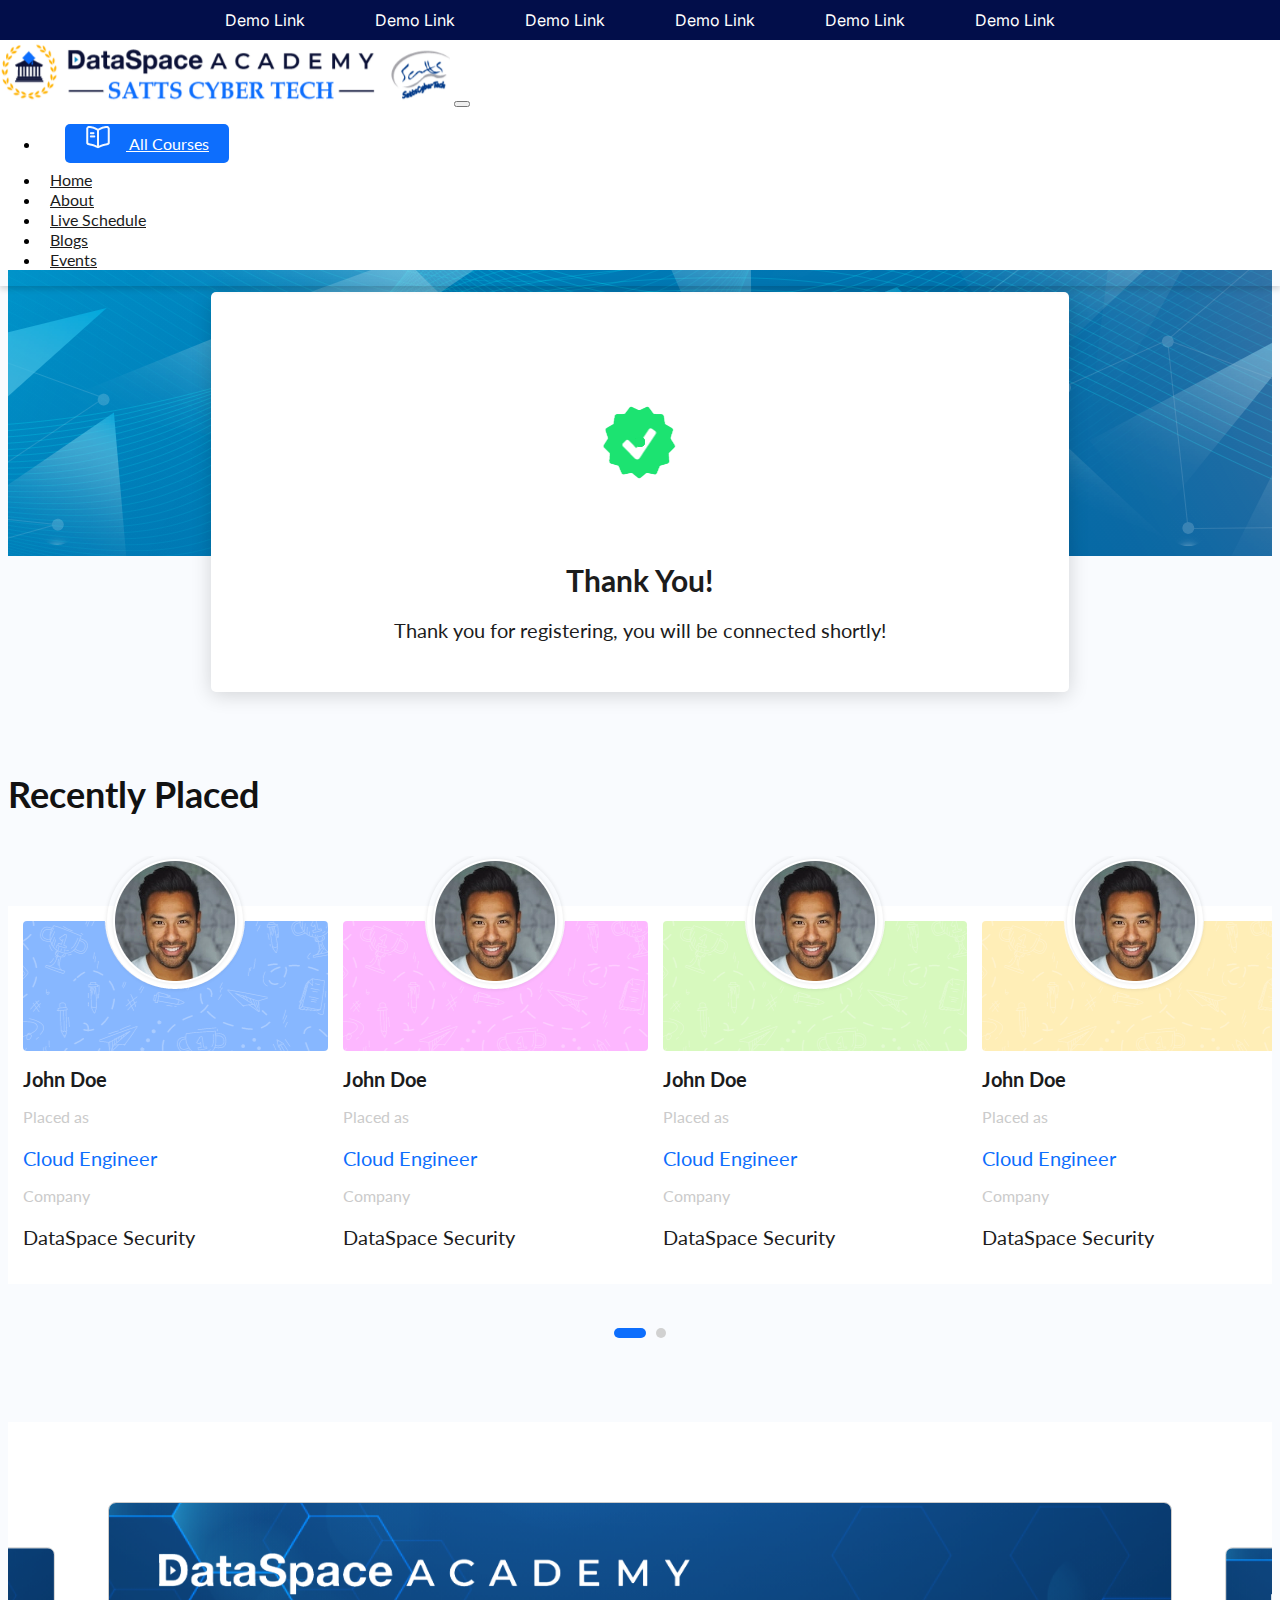
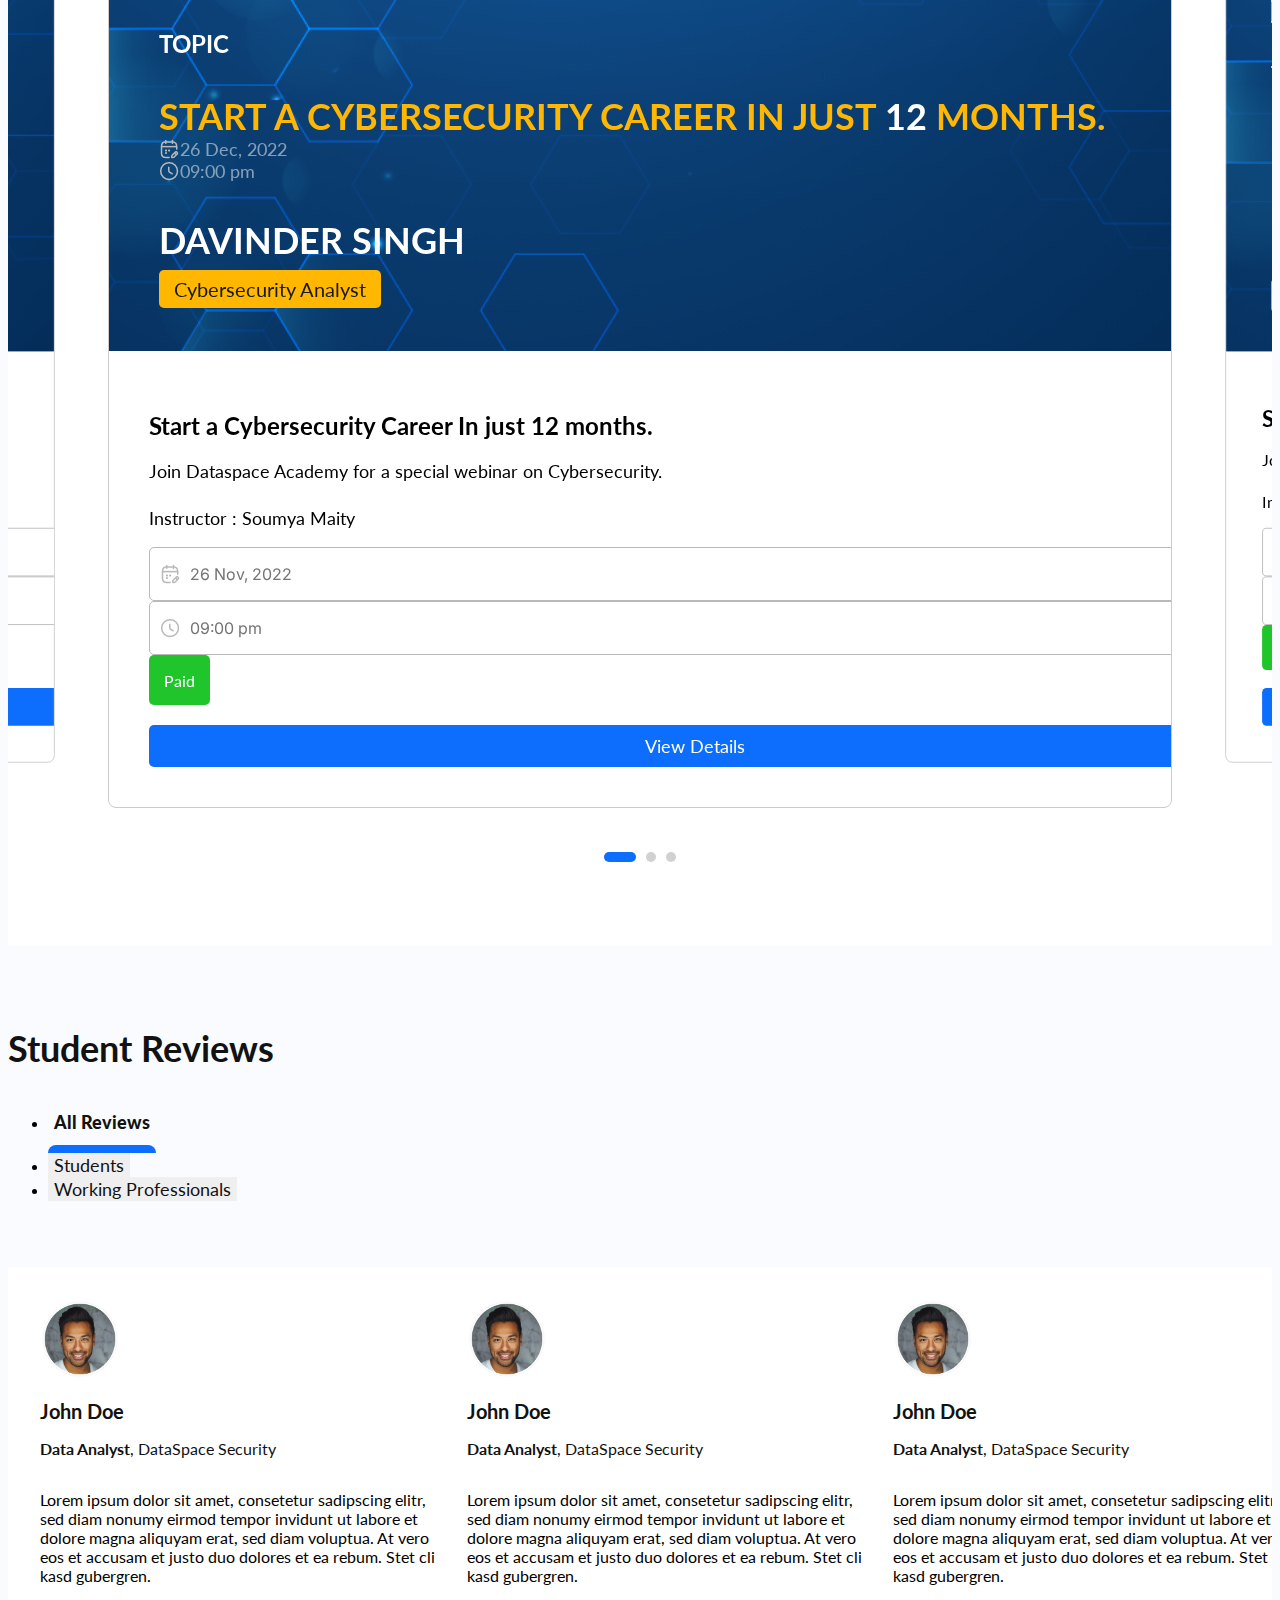
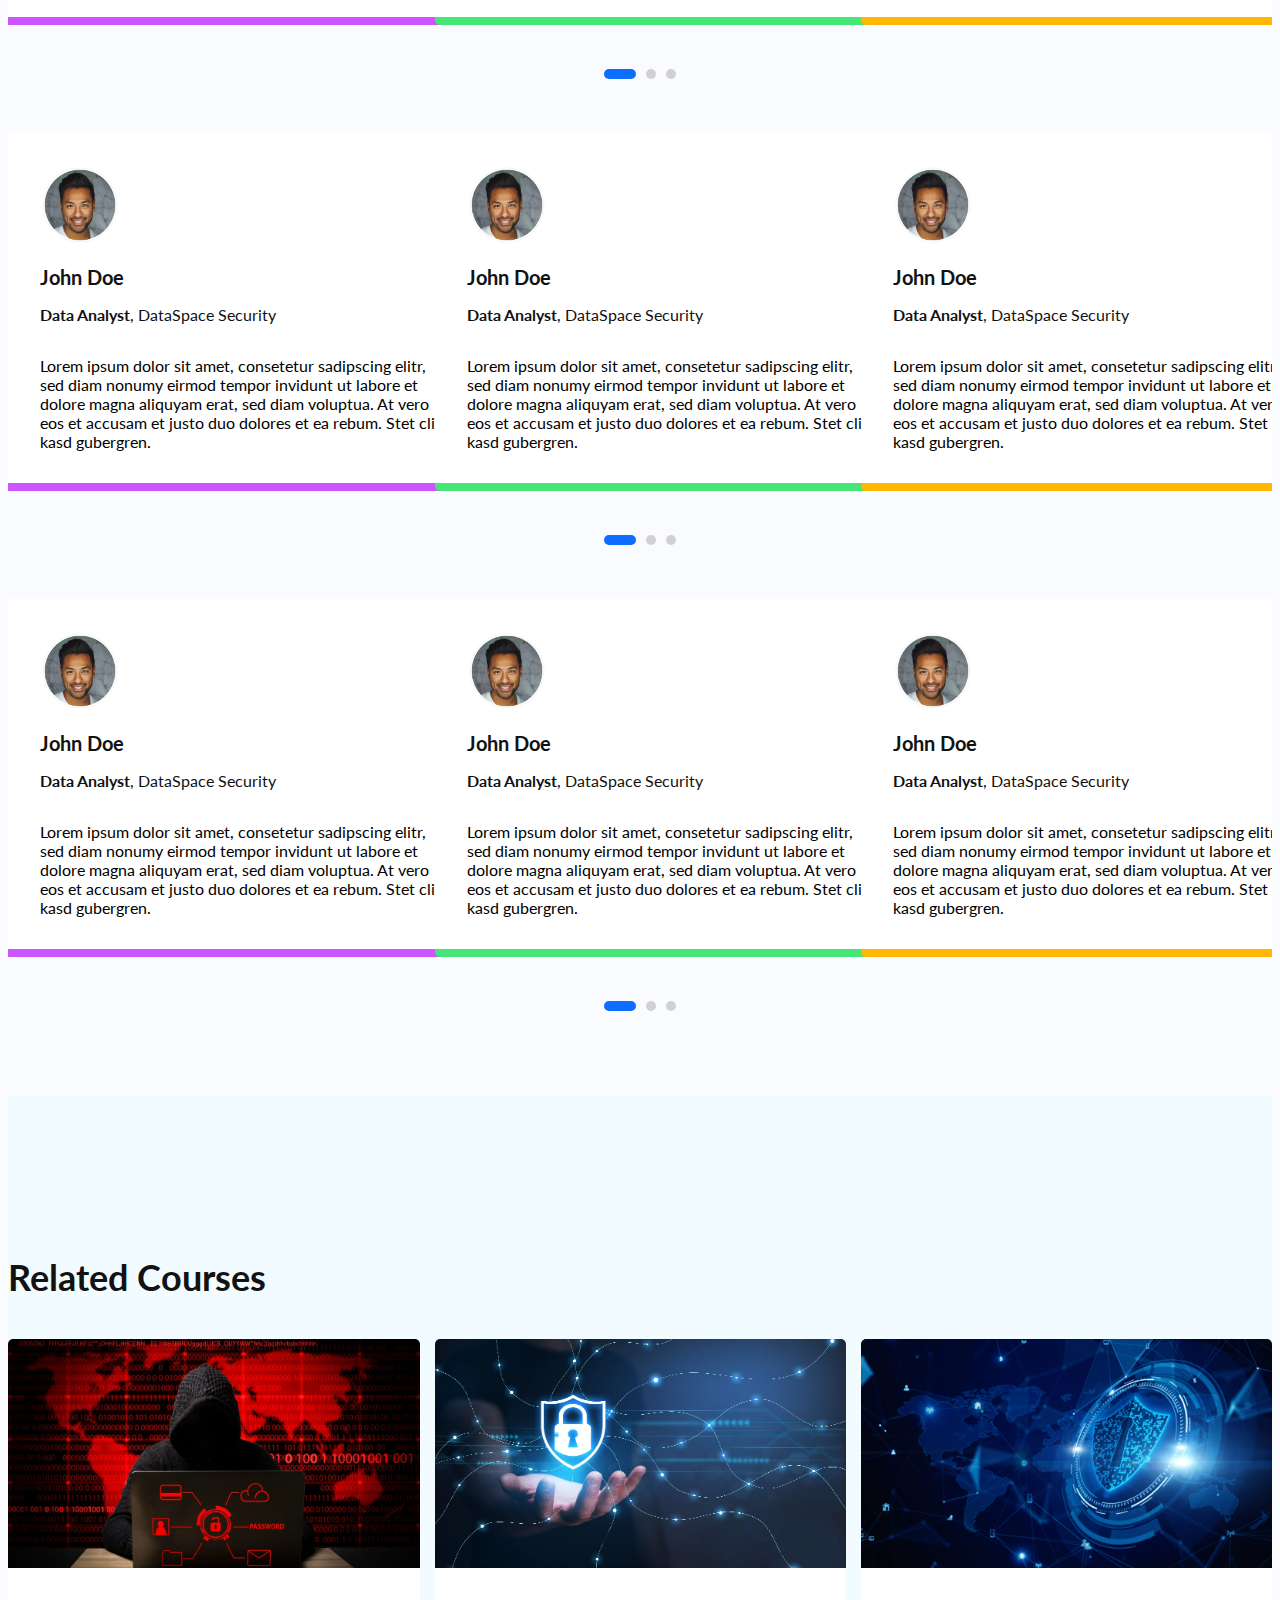
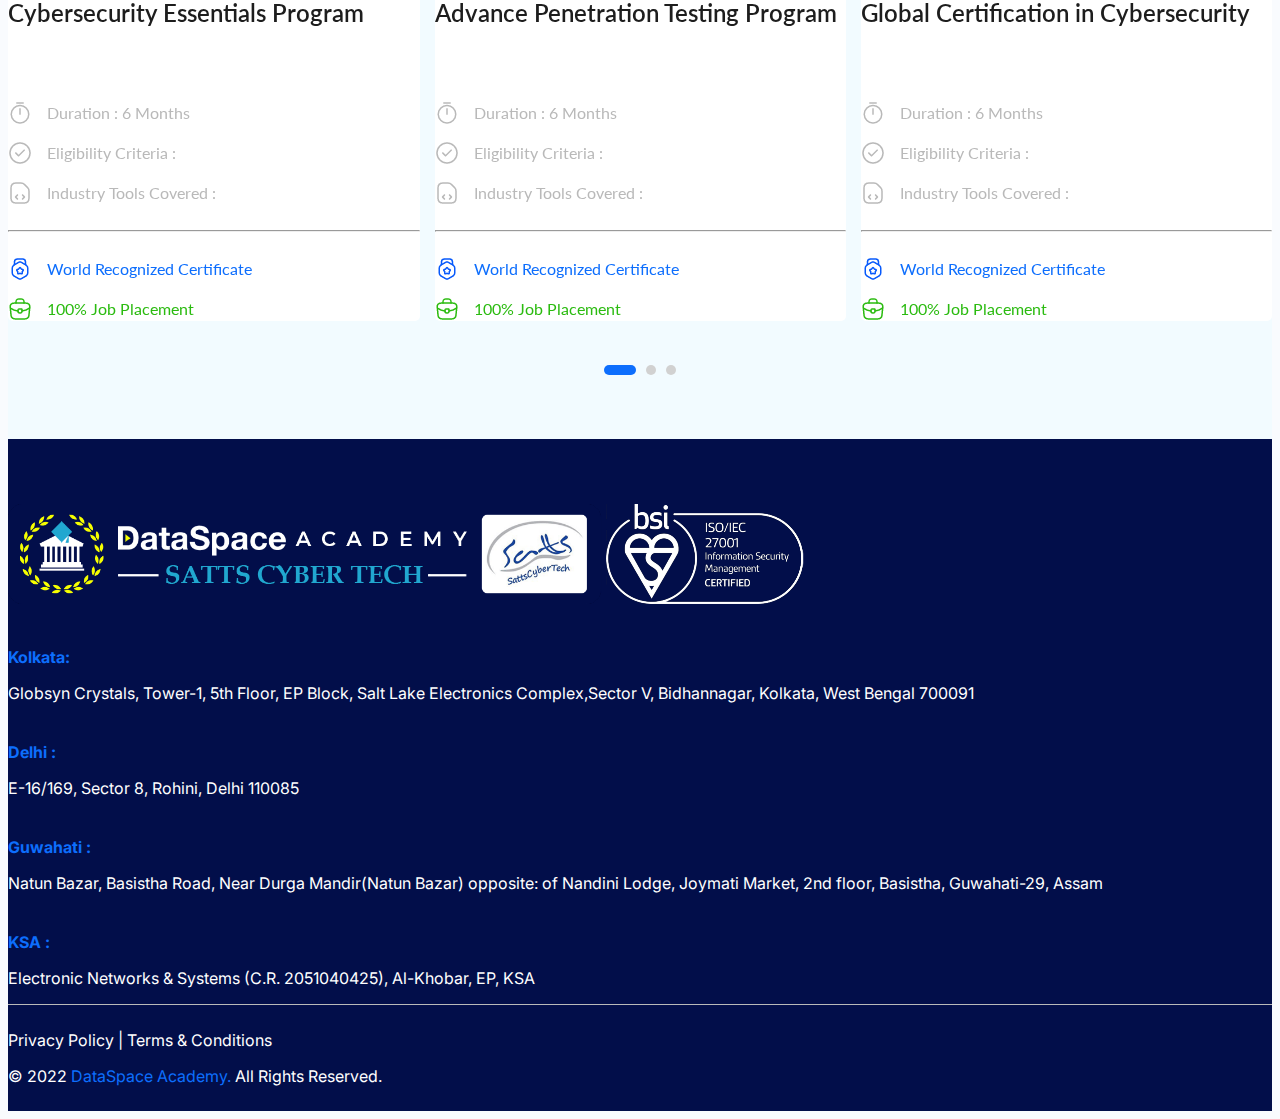
==== commit b8c4ec61: "header fixed" ====
--- a/fontsize-reduce/index.html
+++ b/fontsize-reduce/index.html
@@ -9,12 +9,13 @@
     <link href="https://cdn.jsdelivr.net/npm/bootstrap@5.0.2/dist/css/bootstrap.min.css" rel="stylesheet" integrity="sha384-EVSTQN3/azprG1Anm3QDgpJLIm9Nao0Yz1ztcQTwFspd3yD65VohhpuuCOmLASjC" crossorigin="anonymous">
     <link rel="stylesheet" href="https://cdnjs.cloudflare.com/ajax/libs/font-awesome/6.2.1/css/all.min.css" integrity="sha512-MV7K8+y+gLIBoVD59lQIYicR65iaqukzvf/nwasF0nqhPay5w/9lJmVM2hMDcnK1OnMGCdVK+iQrJ7lzPJQd1w==" crossorigin="anonymous" referrerpolicy="no-referrer" />
     <link rel="stylesheet" href="assets/css/owl.carousel.css">
-    <link rel="stylesheet" href="assets/scss/style.css">
+    <link rel="stylesheet" href="assets/css/style.css">
     <title>DataSpace Academy</title>
     <link rel="shortcut icon" href="assets/images/fav.png" type="image/x-icon">
   </head>
   <body>
 
+    <div class="sticky-header">
     <aside class="top-header">
         <div class="container">
             <ul>
@@ -61,6 +62,7 @@
             </div>
         </div>
     </nav>
+</div>
 
 
     <section class="hero-section">
--- a/fontsize-reduce/assets/css/style.css
+++ b/fontsize-reduce/assets/css/style.css
@@ -0,0 +1,1291 @@
+@import url("https://fonts.googleapis.com/css2?family=Inter:wght@400;500;700&family=Lato:wght@300;400;700;900&display=swap");
+body {
+  background-color: #f9fbfe;
+  padding-top: 134px;
+}
+@media only screen and (max-width: 1199px) {
+  body {
+    padding-top: 113px;
+  }
+}
+@media only screen and (max-width: 991px) {
+  body {
+    padding-top: 0px;
+  }
+}
+
+.sticky-header {
+  position: fixed;
+  top: 0px;
+  left: 0px;
+  width: 100%;
+  z-index: 10;
+  box-shadow: 0px 3px 6px rgba(0, 0, 0, 0.1607843137);
+}
+@media only screen and (max-width: 991px) {
+  .sticky-header {
+    position: relative;
+  }
+}
+
+.top-header {
+  width: 100%;
+  height: auto;
+  background-color: #020E4A;
+  padding: 10px 0px;
+}
+.top-header ul {
+  padding: 0px;
+  margin: 0px;
+  display: flex;
+  align-items: center;
+  justify-content: center;
+}
+@media only screen and (max-width: 991px) {
+  .top-header ul {
+    flex-wrap: wrap;
+  }
+}
+.top-header ul li {
+  list-style-type: none;
+}
+.top-header ul li a {
+  color: #fff;
+  font-size: 16px;
+  font-family: "Inter", sans-serif;
+  font-weight: 400;
+  text-decoration: none;
+  margin: 0px 35px;
+  white-space: nowrap;
+}
+@media only screen and (max-width: 1199px) {
+  .top-header ul li a {
+    font-size: 14px;
+  }
+}
+.top-header ul li a:hover {
+  color: #0d6efd;
+}
+
+.navbar-bg {
+  width: 100%;
+  height: auto;
+  background-color: #fff;
+}
+@media only screen and (max-width: 991px) {
+  .navbar-bg .container {
+    position: relative;
+  }
+}
+.navbar-bg .logo {
+  width: 450px;
+}
+@media only screen and (max-width: 1199px) {
+  .navbar-bg .logo {
+    width: 300px;
+  }
+}
+@media only screen and (max-width: 767px) {
+  .navbar-bg .logo {
+    width: 220px;
+  }
+}
+@media only screen and (max-width: 991px) {
+  .navbar-bg .navbar-toggler i {
+    color: #0d6efd;
+  }
+}
+.navbar-bg .navbar-toggler:focus {
+  outline: 0px;
+  box-shadow: none;
+}
+@media only screen and (max-width: 991px) {
+  .navbar-bg .navbar-collapse {
+    width: 100%;
+    height: auto;
+    position: absolute;
+    top: 60px;
+    left: 0px;
+    background-color: #fff;
+    z-index: 10;
+    box-shadow: 0px 5px 6px 0px rgba(0, 0, 0, 0.23);
+  }
+}
+@media only screen and (max-width: 767px) {
+  .navbar-bg .navbar-collapse {
+    top: 51px;
+  }
+}
+.navbar-bg .nav-link-btn {
+  font-size: 18px;
+  background-color: #0d6efd;
+  color: #fff !important;
+  font-family: "Inter", sans-serif;
+  font-weight: 500;
+  border-radius: 5px;
+  padding: 10px 20px !important;
+  margin-left: 25px !important;
+}
+@media only screen and (max-width: 991px) {
+  .navbar-bg .nav-link-btn {
+    margin-left: 10px !important;
+  }
+}
+.navbar-bg .nav-link-btn img {
+  margin-right: 15px;
+}
+.navbar-bg .nav-link {
+  color: #1c1c1c;
+  font-family: "Lato", sans-serif;
+  font-weight: 400;
+  font-size: 18px;
+  margin: 0px 10px;
+}
+@media only screen and (max-width: 1399px) {
+  .navbar-bg .nav-link {
+    font-size: 16px;
+  }
+}
+@media only screen and (max-width: 1199px) {
+  .navbar-bg .nav-link {
+    font-size: 14px;
+  }
+}
+.navbar-bg .nav-link:hover {
+  color: #0d6efd;
+}
+
+.hero-section {
+  width: 100%;
+  height: auto;
+  background-image: url("../images/hero-bg.png");
+  background-repeat: no-repeat;
+  background-position: center top;
+  padding-top: 150px;
+}
+@media only screen and (max-width: 991px) {
+  .hero-section {
+    padding-top: 100px;
+  }
+}
+
+.animationview {
+  position: relative;
+  -webkit-animation: mymove 2s infinite;
+          animation: mymove 2s infinite;
+}
+
+@-webkit-keyframes mymove {
+  0% {
+    transform: scale(0);
+  }
+  90% {
+    transform: scale(1);
+  }
+  100% {
+    transform: scale(1);
+  }
+}
+
+@keyframes mymove {
+  0% {
+    transform: scale(0);
+  }
+  90% {
+    transform: scale(1);
+  }
+  100% {
+    transform: scale(1);
+  }
+}
+.ani {
+  position: absolute;
+  width: 10px;
+  height: 10px;
+  background-color: #1ce371;
+  border-radius: 360px;
+}
+
+.ani-1 {
+  -webkit-animation: ani-1x 2s infinite;
+          animation: ani-1x 2s infinite;
+  transition: 0.2s;
+}
+
+.ani-2 {
+  -webkit-animation: ani-2x 2s infinite;
+          animation: ani-2x 2s infinite;
+  transition: 0.2s;
+}
+
+.ani-3 {
+  -webkit-animation: ani-3x 2s infinite;
+          animation: ani-3x 2s infinite;
+  transition: 0.2s;
+}
+
+.ani-4 {
+  -webkit-animation: ani-4x 2s infinite;
+          animation: ani-4x 2s infinite;
+  transition: 0.2s;
+}
+
+.ani-5 {
+  -webkit-animation: ani-5x 2s infinite;
+          animation: ani-5x 2s infinite;
+  transition: 0.2s;
+}
+
+.ani-6 {
+  -webkit-animation: ani-6x 2s infinite;
+          animation: ani-6x 2s infinite;
+  transition: 0.2s;
+}
+
+@-webkit-keyframes ani-1x {
+  0% {
+    transform: scale(0);
+    left: 50%;
+    top: 50%;
+  }
+  80% {
+    transform: scale(1);
+    left: 30px;
+    top: 0px;
+    width: 10px;
+    height: 10px;
+  }
+  100% {
+    width: 0px;
+    height: 0px;
+  }
+}
+
+@keyframes ani-1x {
+  0% {
+    transform: scale(0);
+    left: 50%;
+    top: 50%;
+  }
+  80% {
+    transform: scale(1);
+    left: 30px;
+    top: 0px;
+    width: 10px;
+    height: 10px;
+  }
+  100% {
+    width: 0px;
+    height: 0px;
+  }
+}
+@-webkit-keyframes ani-2x {
+  0% {
+    transform: scale(0);
+    left: 50%;
+    top: 50%;
+  }
+  80% {
+    transform: scale(1);
+    left: -15px;
+    top: 50%;
+    width: 10px;
+    height: 10px;
+  }
+  100% {
+    width: 0px;
+    height: 0px;
+  }
+}
+@keyframes ani-2x {
+  0% {
+    transform: scale(0);
+    left: 50%;
+    top: 50%;
+  }
+  80% {
+    transform: scale(1);
+    left: -15px;
+    top: 50%;
+    width: 10px;
+    height: 10px;
+  }
+  100% {
+    width: 0px;
+    height: 0px;
+  }
+}
+@-webkit-keyframes ani-3x {
+  0% {
+    transform: scale(0);
+    left: 50%;
+    bottom: 50%;
+  }
+  80% {
+    transform: scale(1);
+    left: 30px;
+    bottom: 0px;
+    width: 10px;
+    height: 10px;
+  }
+  100% {
+    width: 0px;
+    height: 0px;
+  }
+}
+@keyframes ani-3x {
+  0% {
+    transform: scale(0);
+    left: 50%;
+    bottom: 50%;
+  }
+  80% {
+    transform: scale(1);
+    left: 30px;
+    bottom: 0px;
+    width: 10px;
+    height: 10px;
+  }
+  100% {
+    width: 0px;
+    height: 0px;
+  }
+}
+@-webkit-keyframes ani-4x {
+  0% {
+    transform: scale(0);
+    right: 50%;
+    top: 50%;
+  }
+  80% {
+    transform: scale(1);
+    right: 30px;
+    top: 0px;
+    width: 10px;
+    height: 10px;
+  }
+  100% {
+    width: 0px;
+    height: 0px;
+  }
+}
+@keyframes ani-4x {
+  0% {
+    transform: scale(0);
+    right: 50%;
+    top: 50%;
+  }
+  80% {
+    transform: scale(1);
+    right: 30px;
+    top: 0px;
+    width: 10px;
+    height: 10px;
+  }
+  100% {
+    width: 0px;
+    height: 0px;
+  }
+}
+@-webkit-keyframes ani-5x {
+  0% {
+    transform: scale(0);
+    right: 50%;
+    top: 50%;
+  }
+  80% {
+    transform: scale(1);
+    right: -15px;
+    top: 50%;
+    width: 10px;
+    height: 10px;
+  }
+  100% {
+    width: 0px;
+    height: 0px;
+  }
+}
+@keyframes ani-5x {
+  0% {
+    transform: scale(0);
+    right: 50%;
+    top: 50%;
+  }
+  80% {
+    transform: scale(1);
+    right: -15px;
+    top: 50%;
+    width: 10px;
+    height: 10px;
+  }
+  100% {
+    width: 0px;
+    height: 0px;
+  }
+}
+@-webkit-keyframes ani-6x {
+  0% {
+    transform: scale(0);
+    right: 50%;
+    bottom: 50%;
+  }
+  80% {
+    transform: scale(1);
+    right: 30px;
+    bottom: 0px;
+    width: 10px;
+    height: 10px;
+  }
+  100% {
+    width: 0px;
+    height: 0px;
+  }
+}
+@keyframes ani-6x {
+  0% {
+    transform: scale(0);
+    right: 50%;
+    bottom: 50%;
+  }
+  80% {
+    transform: scale(1);
+    right: 30px;
+    bottom: 0px;
+    width: 10px;
+    height: 10px;
+  }
+  100% {
+    width: 0px;
+    height: 0px;
+  }
+}
+.hero-box {
+  width: 60%;
+  margin: 0px auto;
+  background-color: #fff;
+  padding: 50px;
+  text-align: center;
+  box-shadow: 0px 3px 20px rgba(0, 0, 0, 0.1607843137);
+  border-radius: 5px;
+}
+@media only screen and (max-width: 1199px) {
+  .hero-box {
+    width: 90%;
+  }
+}
+.hero-box .hero-icon {
+  width: 250px;
+  height: 200px;
+  display: flex;
+  align-items: center;
+  justify-content: center;
+  margin: 0px auto;
+  position: relative;
+}
+@media only screen and (max-width: 767px) {
+  .hero-box .hero-icon {
+    width: 100%;
+  }
+}
+.hero-box h1 {
+  color: #1c1c1c;
+  font-size: 30px;
+  font-family: "Lato", sans-serif;
+  font-weight: 700;
+  margin-bottom: 18px;
+}
+@media only screen and (max-width: 1199px) {
+  .hero-box h1 {
+    font-size: 40px;
+  }
+}
+@media only screen and (max-width: 767px) {
+  .hero-box h1 {
+    font-size: 24px;
+  }
+}
+.hero-box p {
+  color: #1c1c1c;
+  font-size: 20px;
+  font-family: "Lato", sans-serif;
+  font-weight: 400;
+  margin-bottom: 0px;
+}
+@media only screen and (max-width: 1199px) {
+  .hero-box p {
+    font-size: 20px;
+  }
+}
+
+.heading1 {
+  color: #121212;
+  font-size: 36px;
+  font-family: "Lato", sans-serif;
+  font-weight: 700;
+  margin-top: 80px;
+  margin-bottom: 40px;
+}
+@media only screen and (max-width: 1199px) {
+  .heading1 {
+    font-size: 36px;
+  }
+}
+@media only screen and (max-width: 991px) {
+  .heading1 {
+    margin-top: 50px;
+  }
+}
+@media only screen and (max-width: 767px) {
+  .heading1 {
+    font-size: 24px;
+    margin-bottom: 20px;
+  }
+}
+
+.recently-placed-section {
+  padding-bottom: 80px;
+}
+
+.rp-box {
+  width: 100%;
+  background-color: #fff;
+  border-radius: 5px;
+  padding: 15px;
+  margin-top: 50px;
+}
+.rp-box-head {
+  width: 100%;
+  height: 130px;
+  background-repeat: no-repeat;
+  background-position: center top;
+  border-radius: 4px;
+  text-align: center;
+  background-size: cover;
+}
+.rp-box-head._blue {
+  background-image: url("../images/rp-bg-1.png");
+}
+.rp-box-head._pink {
+  background-image: url("../images/rp-bg-2.png");
+}
+.rp-box-head._green {
+  background-image: url("../images/rp-bg-3.png");
+}
+.rp-box-head._orange {
+  background-image: url("../images/rp-bg-4.png");
+}
+.rp-box-head img {
+  width: 136px !important;
+  height: 136px !important;
+  position: relative;
+  top: -68px;
+  left: 0px;
+  right: 0px;
+  margin: 0px auto;
+  box-shadow: 0px 0px 4px rgba(0, 0, 0, 0.1019607843);
+  border-radius: 360px;
+}
+.rp-box .rp-name {
+  font-family: "Lato", sans-serif;
+  font-weight: 700;
+  font-size: 20px;
+  color: #1c1c1c;
+  margin: 16px 0px;
+}
+@media only screen and (max-width: 1199px) {
+  .rp-box .rp-name {
+    font-size: 20px;
+  }
+}
+.rp-box .rp-placed {
+  font-family: "Lato", sans-serif;
+  font-weight: 400;
+  font-size: 16px;
+  color: #cbcbcb;
+  margin-bottom: 0px;
+}
+@media only screen and (max-width: 1199px) {
+  .rp-box .rp-placed {
+    font-size: 16px;
+  }
+}
+.rp-box .rp-deg {
+  color: #0d6efd;
+  font-family: "Lato", sans-serif;
+  font-weight: 400;
+  font-size: 20px;
+  margin-bottom: 0px;
+}
+@media only screen and (max-width: 1199px) {
+  .rp-box .rp-deg {
+    font-size: 20px;
+  }
+}
+.rp-box .rp-company {
+  color: #1c1c1c;
+  font-family: "Lato", sans-serif;
+  font-weight: 400;
+  font-size: 20px;
+}
+@media only screen and (max-width: 1199px) {
+  .rp-box .rp-company {
+    font-size: 20px;
+  }
+}
+
+.primary-dots .owl-dots {
+  width: 100%;
+  text-align: center;
+  margin-top: 40px;
+}
+.primary-dots .owl-dots .owl-dot {
+  width: 10px;
+  height: 10px;
+  background: #D1D1D1;
+  border-radius: 5px;
+  transition: 0.3s;
+  margin: 0px 5px;
+}
+.primary-dots .owl-dots .owl-dot.active {
+  width: 32px;
+  background-color: #0d6efd;
+}
+
+.upcoming-webinars-section {
+  padding: 80px 0px;
+  background-color: #fff;
+}
+@media only screen and (max-width: 767px) {
+  .upcoming-webinars-section {
+    padding: 80px 15px;
+  }
+}
+.upcoming-webinars-section .owl-item {
+  transform: scale(0.9);
+  transition: 0.9s;
+}
+@media only screen and (max-width: 767px) {
+  .upcoming-webinars-section .owl-item {
+    transform: scale(1);
+  }
+}
+.upcoming-webinars-section .owl-item.active {
+  transform: scale(1);
+}
+.upcoming-webinars-section .uw-box {
+  border: 1px solid #cbcbcb;
+  border-radius: 8px;
+  overflow: hidden;
+}
+.upcoming-webinars-section .uw-box .uw-left {
+  width: 100%;
+  height: 100%;
+  background-image: url("../images/uw-left.png");
+  background-repeat: no-repeat;
+  background-position: center center;
+  padding: 50px;
+  background-size: cover;
+}
+@media only screen and (max-width: 767px) {
+  .upcoming-webinars-section .uw-box .uw-left {
+    padding: 20px;
+  }
+}
+.upcoming-webinars-section .uw-box .uw-left .uw-logo {
+  width: 50%;
+}
+.upcoming-webinars-section .uw-box .uw-left .topic {
+  font-family: "Lato", sans-serif;
+  font-weight: 700;
+  font-size: 24px;
+  color: #fff;
+  margin-bottom: 0px;
+  margin-top: 30px;
+}
+@media only screen and (max-width: 1199px) {
+  .upcoming-webinars-section .uw-box .uw-left .topic {
+    font-size: 24px;
+  }
+}
+@media only screen and (max-width: 767px) {
+  .upcoming-webinars-section .uw-box .uw-left .topic {
+    font-size: 16px;
+    margin-top: 15px;
+  }
+}
+.upcoming-webinars-section .uw-box .uw-left .topic-name {
+  font-family: "Lato", sans-serif;
+  font-weight: 700;
+  font-size: 36px;
+  color: #FFB701;
+  margin-bottom: 0px;
+}
+@media only screen and (max-width: 1199px) {
+  .upcoming-webinars-section .uw-box .uw-left .topic-name {
+    font-size: 36px;
+  }
+}
+@media only screen and (max-width: 767px) {
+  .upcoming-webinars-section .uw-box .uw-left .topic-name {
+    font-size: 20px;
+  }
+}
+.upcoming-webinars-section .uw-box .uw-left .topic-name span {
+  color: #fff;
+}
+.upcoming-webinars-section .uw-box .uw-left .date-time {
+  color: rgba(255, 255, 255, 0.5);
+  font-size: 18px;
+  font-family: "Lato", sans-serif;
+  font-weight: 400;
+  margin-bottom: 0px;
+  display: flex;
+  align-items: center;
+}
+@media only screen and (max-width: 1199px) {
+  .upcoming-webinars-section .uw-box .uw-left .date-time {
+    font-size: 20px;
+  }
+}
+@media only screen and (max-width: 767px) {
+  .upcoming-webinars-section .uw-box .uw-left .date-time {
+    font-size: 16px;
+  }
+}
+.upcoming-webinars-section .uw-box .uw-left .date-time img {
+  width: 21px !important;
+  height: auto;
+}
+@media only screen and (max-width: 767px) {
+  .upcoming-webinars-section .uw-box .uw-left .date-time img {
+    width: 16px !important;
+    margin-right: 10px;
+  }
+}
+.upcoming-webinars-section .uw-box .uw-left .topic-author {
+  font-family: "Lato", sans-serif;
+  font-weight: 700;
+  font-size: 36px;
+  color: #fff;
+  margin-bottom: 15px;
+}
+@media only screen and (max-width: 1199px) {
+  .upcoming-webinars-section .uw-box .uw-left .topic-author {
+    font-size: 40px;
+  }
+}
+@media only screen and (max-width: 767px) {
+  .upcoming-webinars-section .uw-box .uw-left .topic-author {
+    font-size: 24px;
+  }
+}
+.upcoming-webinars-section .uw-box .uw-left .uw-btn {
+  background: #FFB701;
+  border-radius: 5px;
+  color: #1a1a1a;
+  font-family: "Lato", sans-serif;
+  font-weight: 400;
+  font-size: 20px;
+  padding: 7px 15px;
+  text-decoration: none;
+}
+@media only screen and (max-width: 767px) {
+  .upcoming-webinars-section .uw-box .uw-left .uw-btn {
+    font-size: 16px;
+  }
+}
+.upcoming-webinars-section .uw-box .uw-left .uw-btn:hover {
+  background-color: #fff;
+}
+.upcoming-webinars-section .uw-box .uw-right {
+  width: 100%;
+  padding: 40px;
+}
+@media only screen and (max-width: 1199px) {
+  .upcoming-webinars-section .uw-box .uw-right {
+    padding: 20px 40px;
+  }
+}
+@media only screen and (max-width: 767px) {
+  .upcoming-webinars-section .uw-box .uw-right {
+    padding: 20px;
+  }
+}
+.upcoming-webinars-section .uw-box .uw-right .topic-title {
+  font-family: "Lato", sans-serif;
+  font-weight: 700;
+  font-size: 24px;
+}
+@media only screen and (max-width: 1199px) {
+  .upcoming-webinars-section .uw-box .uw-right .topic-title {
+    font-size: 30px;
+  }
+}
+@media only screen and (max-width: 767px) {
+  .upcoming-webinars-section .uw-box .uw-right .topic-title {
+    font-size: 20px;
+  }
+}
+.upcoming-webinars-section .uw-box .uw-right .topic-txt {
+  font-family: "Lato", sans-serif;
+  font-weight: 400;
+  font-size: 18px;
+  margin-top: 15px;
+}
+@media only screen and (max-width: 1199px) {
+  .upcoming-webinars-section .uw-box .uw-right .topic-txt {
+    font-size: 20px;
+  }
+}
+@media only screen and (max-width: 767px) {
+  .upcoming-webinars-section .uw-box .uw-right .topic-txt {
+    font-size: 16px;
+    margin-top: 10px;
+  }
+}
+.upcoming-webinars-section .uw-box .uw-right .topic-instructor {
+  font-family: "Lato", sans-serif;
+  font-weight: 400;
+  font-size: 18px;
+  margin-top: 25px;
+}
+@media only screen and (max-width: 1199px) {
+  .upcoming-webinars-section .uw-box .uw-right .topic-instructor {
+    font-size: 20px;
+    margin-top: 15px;
+  }
+}
+@media only screen and (max-width: 767px) {
+  .upcoming-webinars-section .uw-box .uw-right .topic-instructor {
+    font-size: 16px;
+    margin-top: 0px;
+  }
+}
+.upcoming-webinars-section .uw-box .uw-right .input {
+  width: 200px;
+  height: 50px;
+  background-color: #fff;
+  border: 1px solid #B9B9B9;
+  border-radius: 5px;
+  padding-left: 50px;
+  margin-right: 15px;
+  color: #000;
+  font-family: "Inter", sans-serif;
+  font-weight: 400;
+  font-size: 16px;
+  background-repeat: no-repeat;
+  background-position: center left 15px;
+}
+@media only screen and (max-width: 1399px) {
+  .upcoming-webinars-section .uw-box .uw-right .input {
+    width: 100%;
+    padding-left: 40px;
+    background-position: center left 10px;
+    font-size: 16px;
+  }
+}
+@media only screen and (max-width: 1199px) {
+  .upcoming-webinars-section .uw-box .uw-right .input {
+    margin-bottom: 10px;
+  }
+}
+.upcoming-webinars-section .uw-box .uw-right .input:focus {
+  outline: 0px;
+}
+.upcoming-webinars-section .uw-box .uw-right .input.calendar-icon {
+  background-image: url("../images/calendar-edit.png");
+}
+.upcoming-webinars-section .uw-box .uw-right .input.time-icon {
+  background-image: url("../images/clock.png");
+}
+.upcoming-webinars-section .uw-box .uw-right .input-btn {
+  height: 50px;
+  border: none;
+  border-radius: 5px;
+  background-color: #20C42B;
+  color: #fff;
+  cursor: pointer;
+  padding: 0px 15px;
+  font-family: "Lato", sans-serif;
+  font-weight: 400;
+  font-size: 16px;
+  transition: 3s;
+}
+@media only screen and (max-width: 1199px) {
+  .upcoming-webinars-section .uw-box .uw-right .input-btn {
+    font-size: 16px;
+  }
+}
+@media only screen and (max-width: 1199px) {
+  .upcoming-webinars-section .uw-box .uw-right .input-btn {
+    width: 100%;
+  }
+}
+.upcoming-webinars-section .uw-box .uw-right .input-btn:focus {
+  outline: 0px;
+}
+.upcoming-webinars-section .uw-box .uw-right .input-btn:hover {
+  background-color: #0d6efd;
+}
+.upcoming-webinars-section .uw-box .uw-right .view-details-btn {
+  background-color: #0d6efd;
+  color: #fff;
+  border-radius: 5px;
+  font-family: "Lato", sans-serif;
+  font-weight: 400;
+  font-size: 18px;
+  cursor: pointer;
+  transition: 3s;
+  padding: 10px 15px;
+  width: 100%;
+  display: block;
+  text-decoration: none;
+  text-align: center;
+  margin-top: 20px;
+}
+@media only screen and (max-width: 1199px) {
+  .upcoming-webinars-section .uw-box .uw-right .view-details-btn {
+    font-size: 16px;
+  }
+}
+.upcoming-webinars-section .uw-box .uw-right .view-details-btn:focus {
+  outline: 0px;
+}
+.upcoming-webinars-section .uw-box .uw-right .view-details-btn:hover {
+  background-color: #020E4A;
+}
+
+.student-reviews .nav-tabs {
+  border-bottom: none;
+}
+.student-reviews .nav-tabs .nav-link {
+  font-family: "Lato", sans-serif;
+  font-size: 18px;
+  color: #121212;
+  font-weight: 400;
+  border: none;
+  margin-right: 40px;
+}
+@media only screen and (max-width: 1199px) {
+  .student-reviews .nav-tabs .nav-link {
+    font-size: 18px;
+    margin-right: 20px;
+  }
+}
+@media only screen and (max-width: 767px) {
+  .student-reviews .nav-tabs .nav-link {
+    font-size: 14px;
+    margin-right: 0px;
+  }
+}
+.student-reviews .nav-tabs .nav-link:hover {
+  border: none;
+}
+.student-reviews .nav-tabs .nav-link.active {
+  border: none;
+  background-color: transparent;
+  font-weight: 900;
+  color: #121212;
+  position: relative;
+  padding-bottom: 20px;
+}
+.student-reviews .nav-tabs .nav-link.active::after {
+  content: "";
+  width: 100%;
+  height: 8px;
+  background-color: #0d6efd;
+  border-radius: 8px 8px 0px 0px;
+  position: absolute;
+  left: 0px;
+  bottom: 0px;
+}
+@media only screen and (max-width: 767px) {
+  .student-reviews .nav-tabs .nav-link.active::after {
+    height: 4px;
+  }
+}
+
+.sr-box {
+  width: 100%;
+  height: auto;
+  background-color: #fff;
+  border-radius: 5px;
+  padding: 32px;
+  margin-top: 50px;
+}
+.sr-box.perpel {
+  border-bottom: 8px solid #CD55FF;
+}
+.sr-box.green {
+  border-bottom: 8px solid #45E676;
+}
+.sr-box.yellow {
+  border-bottom: 8px solid #FFB701;
+}
+.sr-box .sr-img {
+  width: 80px !important;
+  height: 80px;
+  border-radius: 360px;
+  margin-bottom: 12px;
+}
+.sr-box .sr-name {
+  font-family: "Lato", sans-serif;
+  font-weight: 700;
+  font-size: 20px;
+  color: #121212;
+  margin-bottom: 0px;
+}
+@media only screen and (max-width: 1199px) {
+  .sr-box .sr-name {
+    font-size: 20px;
+  }
+}
+.sr-box .sr-deg {
+  font-family: "Lato", sans-serif;
+  font-weight: 400;
+  font-size: 16px;
+  color: #121212;
+  margin-bottom: 16px;
+}
+@media only screen and (max-width: 1199px) {
+  .sr-box .sr-deg {
+    font-size: 16px;
+  }
+}
+.sr-box .sr-deg span {
+  font-weight: 700;
+}
+.sr-box .star-rating {
+  display: flex;
+  margin-bottom: 16px;
+}
+.sr-box .star-rating i {
+  margin-right: 15px;
+  color: #FFB701;
+}
+.sr-box .sr-text {
+  font-family: "Lato", sans-serif;
+  font-weight: 400;
+  font-size: 16px;
+  color: #000;
+  margin-bottom: 0;
+}
+@media only screen and (max-width: 1199px) {
+  .sr-box .sr-text {
+    font-size: 16px;
+  }
+}
+
+.related-courses {
+  background-color: #f2fbff;
+  margin-top: 80px;
+  padding-top: 80px;
+  padding-bottom: 60px;
+}
+.related-courses .rc-box {
+  background-color: #fff;
+  border-radius: 5px;
+  overflow: hidden;
+}
+.related-courses .rc-box img {
+  width: 100%;
+  height: auto;
+}
+.related-courses .rc-box h4 {
+  color: #1d1d1d;
+  font-family: "Lato", sans-serif;
+  font-weight: 600;
+  margin-top: 30px;
+  font-size: 24px;
+  margin-bottom: 22px;
+  min-height: 81px;
+}
+@media only screen and (max-width: 1199px) {
+  .related-courses .rc-box h4 {
+    font-size: 24px;
+  }
+}
+@media only screen and (max-width: 767px) {
+  .related-courses .rc-box h4 {
+    min-height: auto;
+    font-size: 20px;
+    margin-top: 0px;
+  }
+}
+.related-courses .rc-box .features {
+  color: #b9b9b9;
+  font-family: "Lato", sans-serif;
+  font-weight: 400;
+  font-size: 16px;
+  margin-bottom: 16px;
+  display: flex;
+  align-items: center;
+}
+@media only screen and (max-width: 1199px) {
+  .related-courses .rc-box .features {
+    font-size: 16px;
+    margin-bottom: 10px;
+  }
+}
+.related-courses .rc-box .features img {
+  width: 24px !important;
+  margin-right: 15px;
+}
+@media only screen and (max-width: 1199px) {
+  .related-courses .rc-box .features img {
+    width: 20px !important;
+  }
+}
+.related-courses .rc-box hr {
+  margin: 25px 0px;
+  background-color: #b9b9b9;
+}
+.related-courses .rc-box .certification {
+  color: #0d6efd;
+  font-family: "Lato", sans-serif;
+  font-weight: 400;
+  font-size: 16px;
+  margin-bottom: 16px;
+  display: flex;
+  align-items: center;
+}
+@media only screen and (max-width: 1199px) {
+  .related-courses .rc-box .certification {
+    font-size: 16px;
+    margin-bottom: 10px;
+  }
+}
+.related-courses .rc-box .certification img {
+  width: 24px !important;
+  margin-right: 15px;
+}
+@media only screen and (max-width: 1199px) {
+  .related-courses .rc-box .certification img {
+    width: 20px !important;
+  }
+}
+.related-courses .rc-box .placement {
+  color: #2BBB10;
+  font-family: "Lato", sans-serif;
+  font-weight: 400;
+  font-size: 16px;
+  margin-bottom: 0px;
+  display: flex;
+  align-items: center;
+}
+@media only screen and (max-width: 1199px) {
+  .related-courses .rc-box .placement {
+    font-size: 16px;
+  }
+}
+.related-courses .rc-box .placement img {
+  width: 24px !important;
+  margin-right: 15px;
+}
+@media only screen and (max-width: 1199px) {
+  .related-courses .rc-box .placement img {
+    width: 20px !important;
+  }
+}
+
+footer {
+  width: 100%;
+  height: auto;
+  background-color: #020E4A;
+  color: #fff;
+  padding-top: 65px;
+}
+@media only screen and (max-width: 1199px) {
+  footer .f-logo {
+    width: 350px;
+  }
+}
+@media only screen and (max-width: 767px) {
+  footer .f-logo {
+    width: 250px;
+  }
+}
+@media only screen and (max-width: 1199px) {
+  footer .bsi-logo {
+    width: 150px;
+  }
+}
+@media only screen and (max-width: 767px) {
+  footer .bsi-logo {
+    width: 120px;
+    margin-top: 15px;
+  }
+}
+footer h5 {
+  color: #0d6efd;
+  margin-top: 39px;
+  font-family: "Inter", sans-serif;
+  font-weight: 700;
+  font-size: 16px;
+  margin-bottom: 15px;
+}
+@media only screen and (max-width: 1199px) {
+  footer h5 {
+    font-size: 18px;
+  }
+}
+footer p {
+  color: #fff;
+  font-family: "Inter", sans-serif;
+  font-weight: 400;
+  font-size: 16px;
+}
+@media only screen and (max-width: 1199px) {
+  footer p {
+    font-size: 16px;
+  }
+}
+footer .footer-bottom {
+  border-top: 1px solid #b9b9b9;
+  padding: 25px 0px;
+}
+footer .footer-bottom .f-link {
+  color: #fff;
+  font-family: "Inter", sans-serif;
+  font-weight: 400;
+  font-size: 16px;
+}
+@media only screen and (max-width: 1199px) {
+  footer .footer-bottom .f-link {
+    font-size: 16px;
+  }
+}
+footer .footer-bottom .f-link a {
+  color: #fff;
+  font-family: "Inter", sans-serif;
+  font-weight: 400;
+  font-size: 16px;
+  text-decoration: none;
+}
+@media only screen and (max-width: 1199px) {
+  footer .footer-bottom .f-link a {
+    font-size: 16px;
+  }
+}
+footer .footer-bottom .f-link a:hover {
+  color: #0d6efd;
+}
+footer .footer-bottom .copyright-text {
+  color: #fff;
+  font-family: "Inter", sans-serif;
+  font-weight: 400;
+  font-size: 16px;
+  margin-bottom: 0px;
+}
+@media only screen and (max-width: 1199px) {
+  footer .footer-bottom .copyright-text {
+    font-size: 16px;
+  }
+}
+footer .footer-bottom .copyright-text a {
+  color: #0d6efd;
+  text-decoration: none;
+}
+footer .footer-bottom .copyright-text a:hover {
+  color: #fff;
+}/*# sourceMappingURL=style.css.map */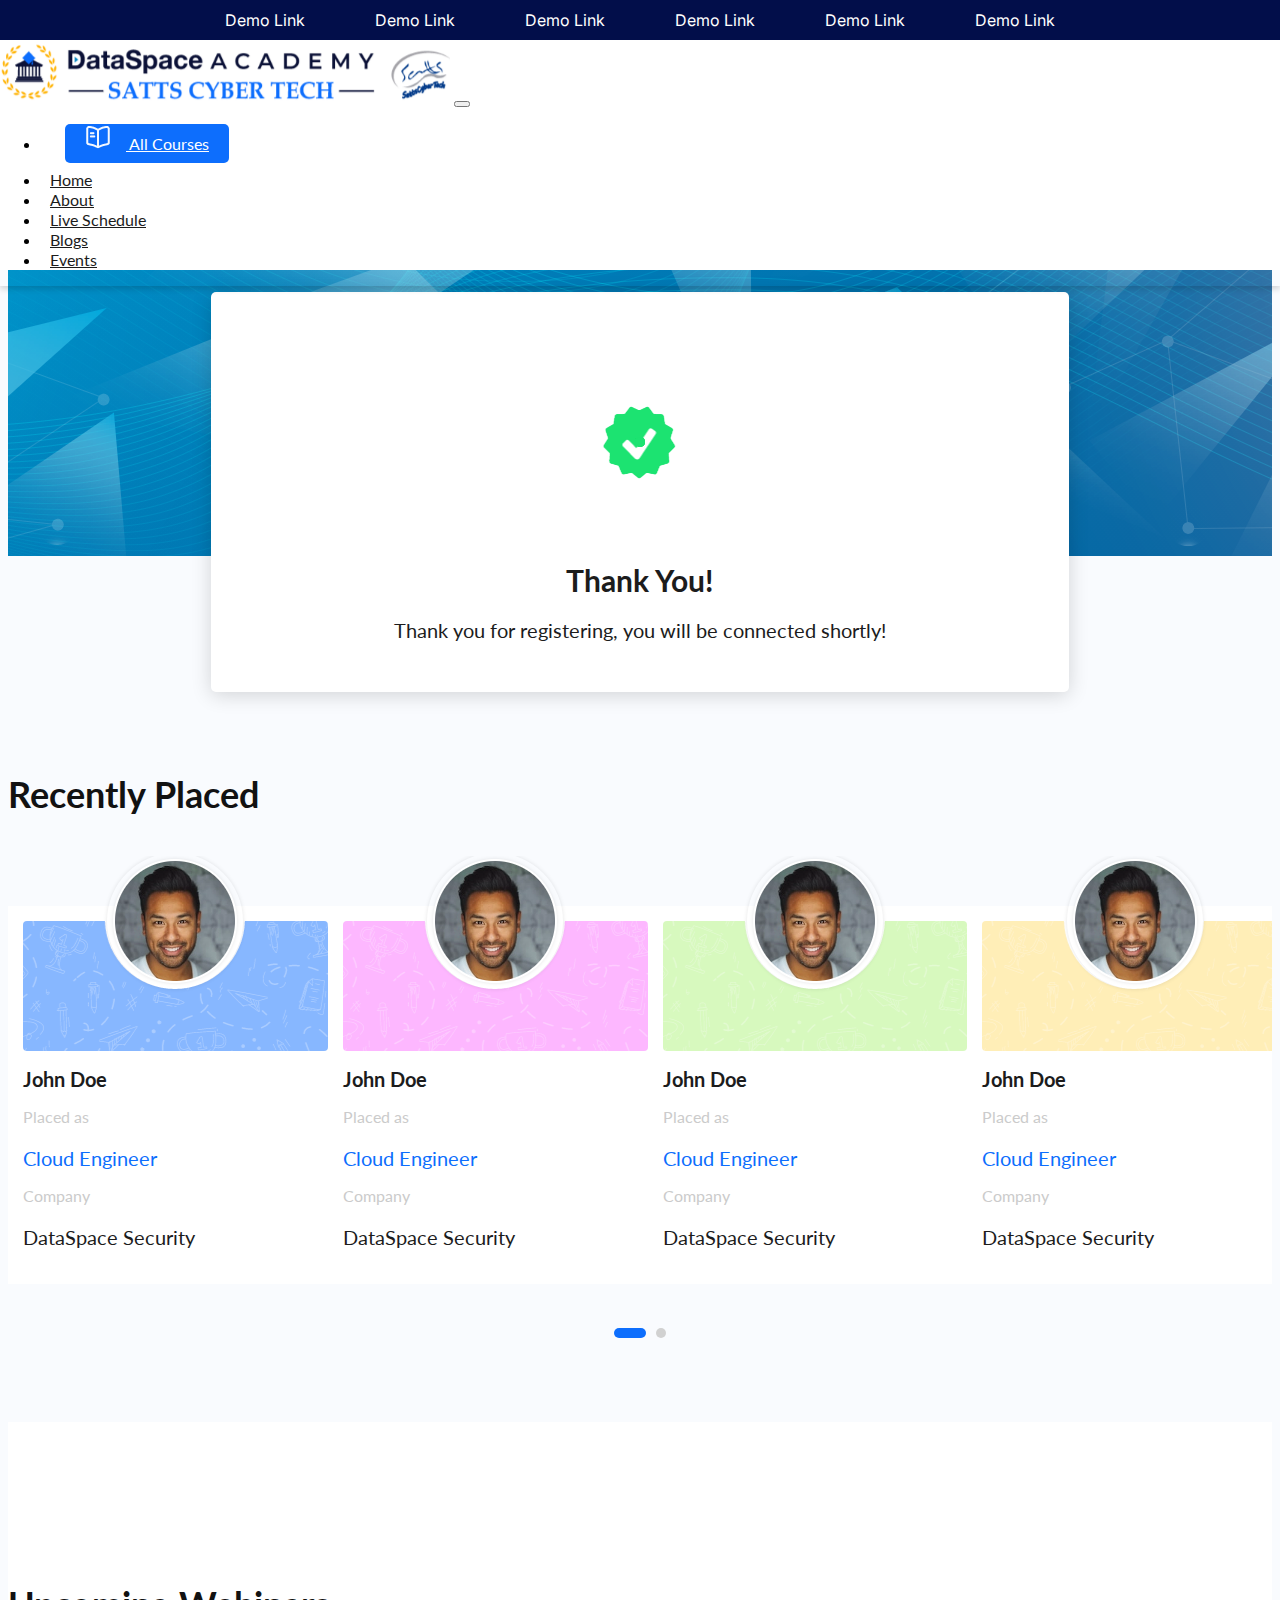
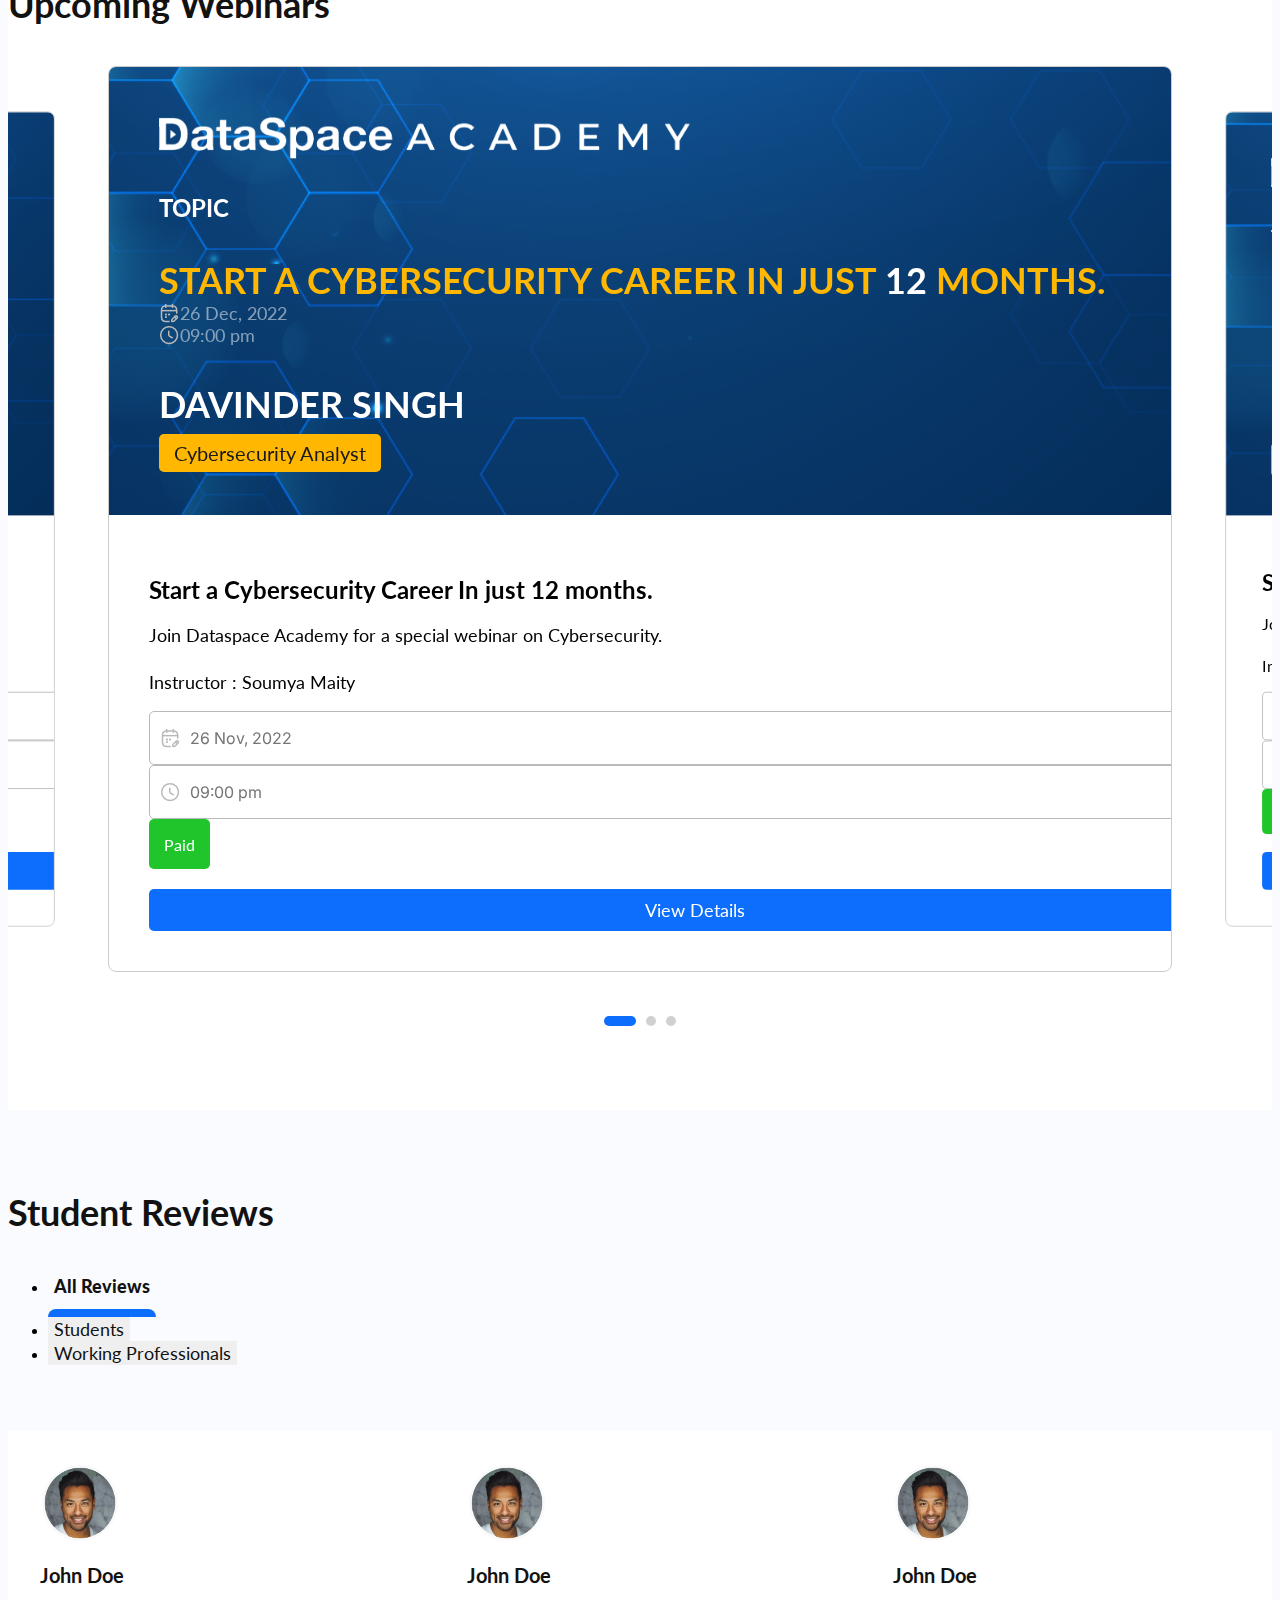
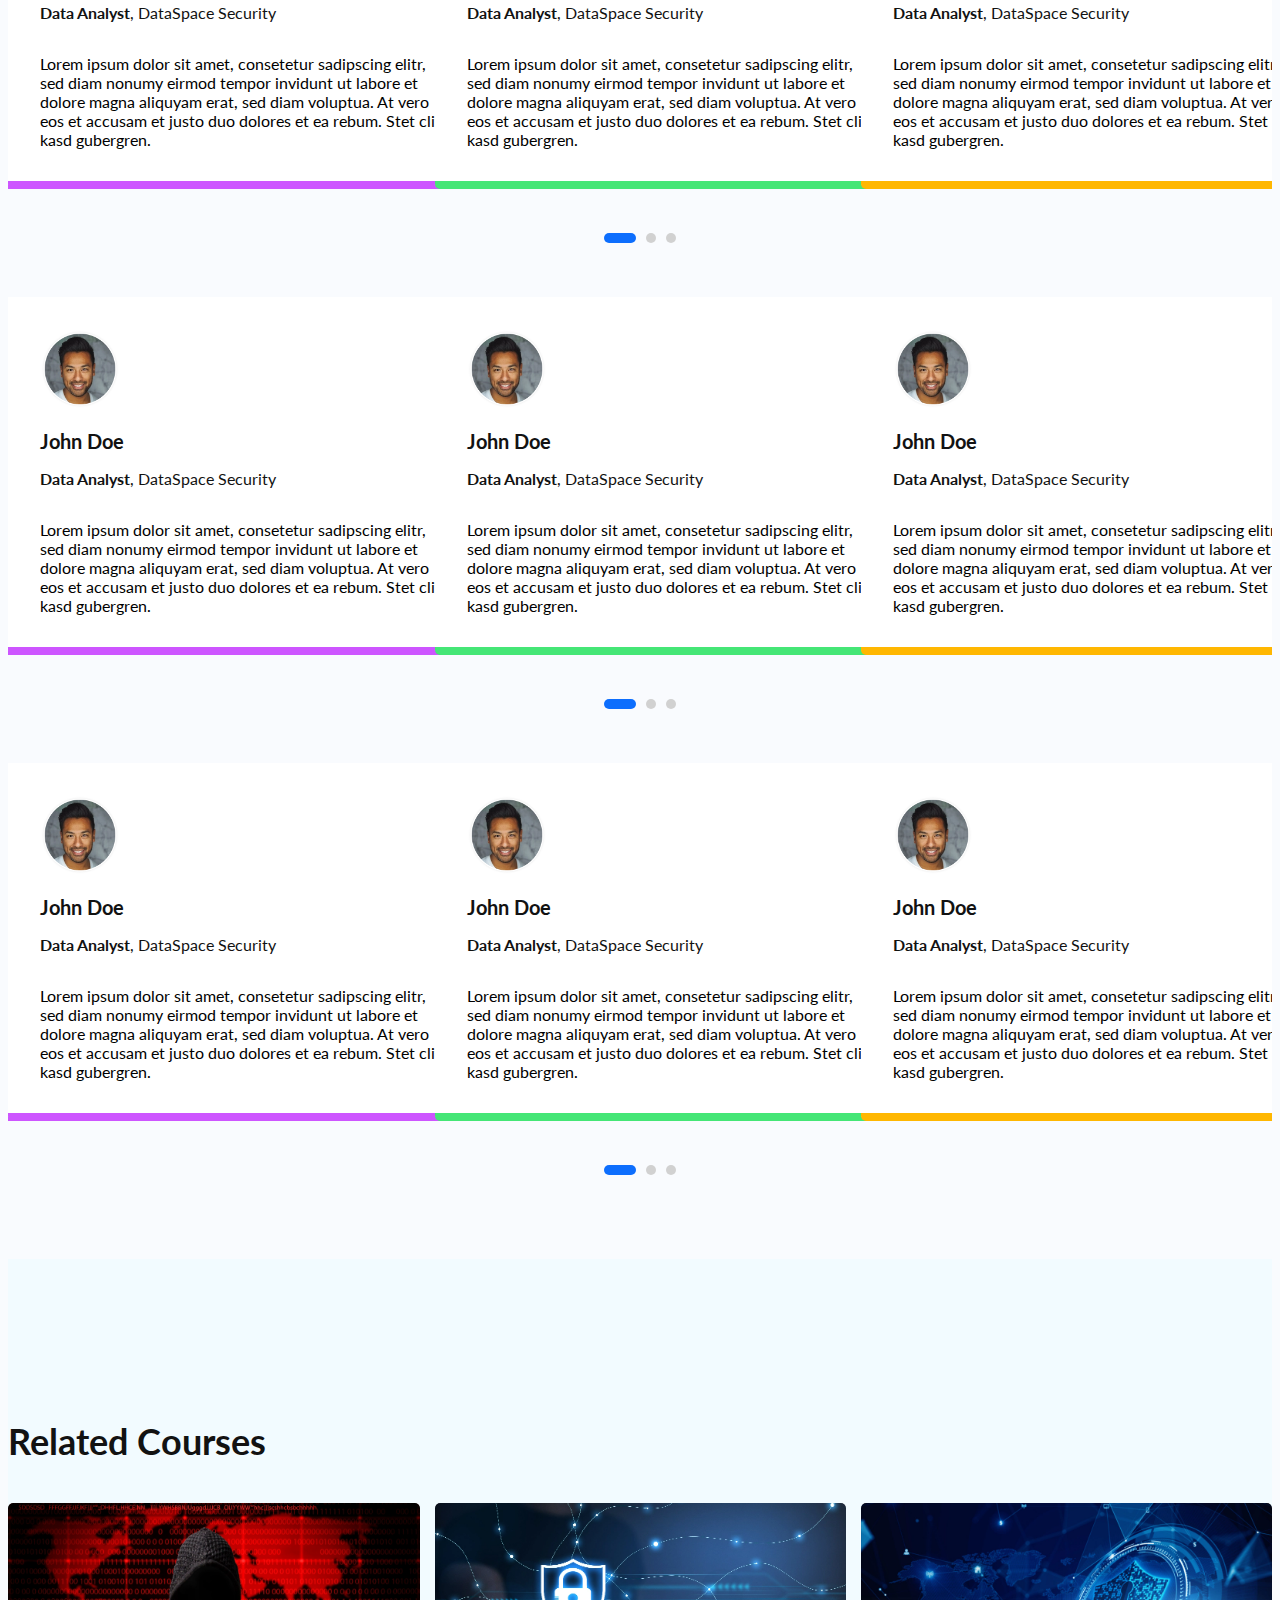
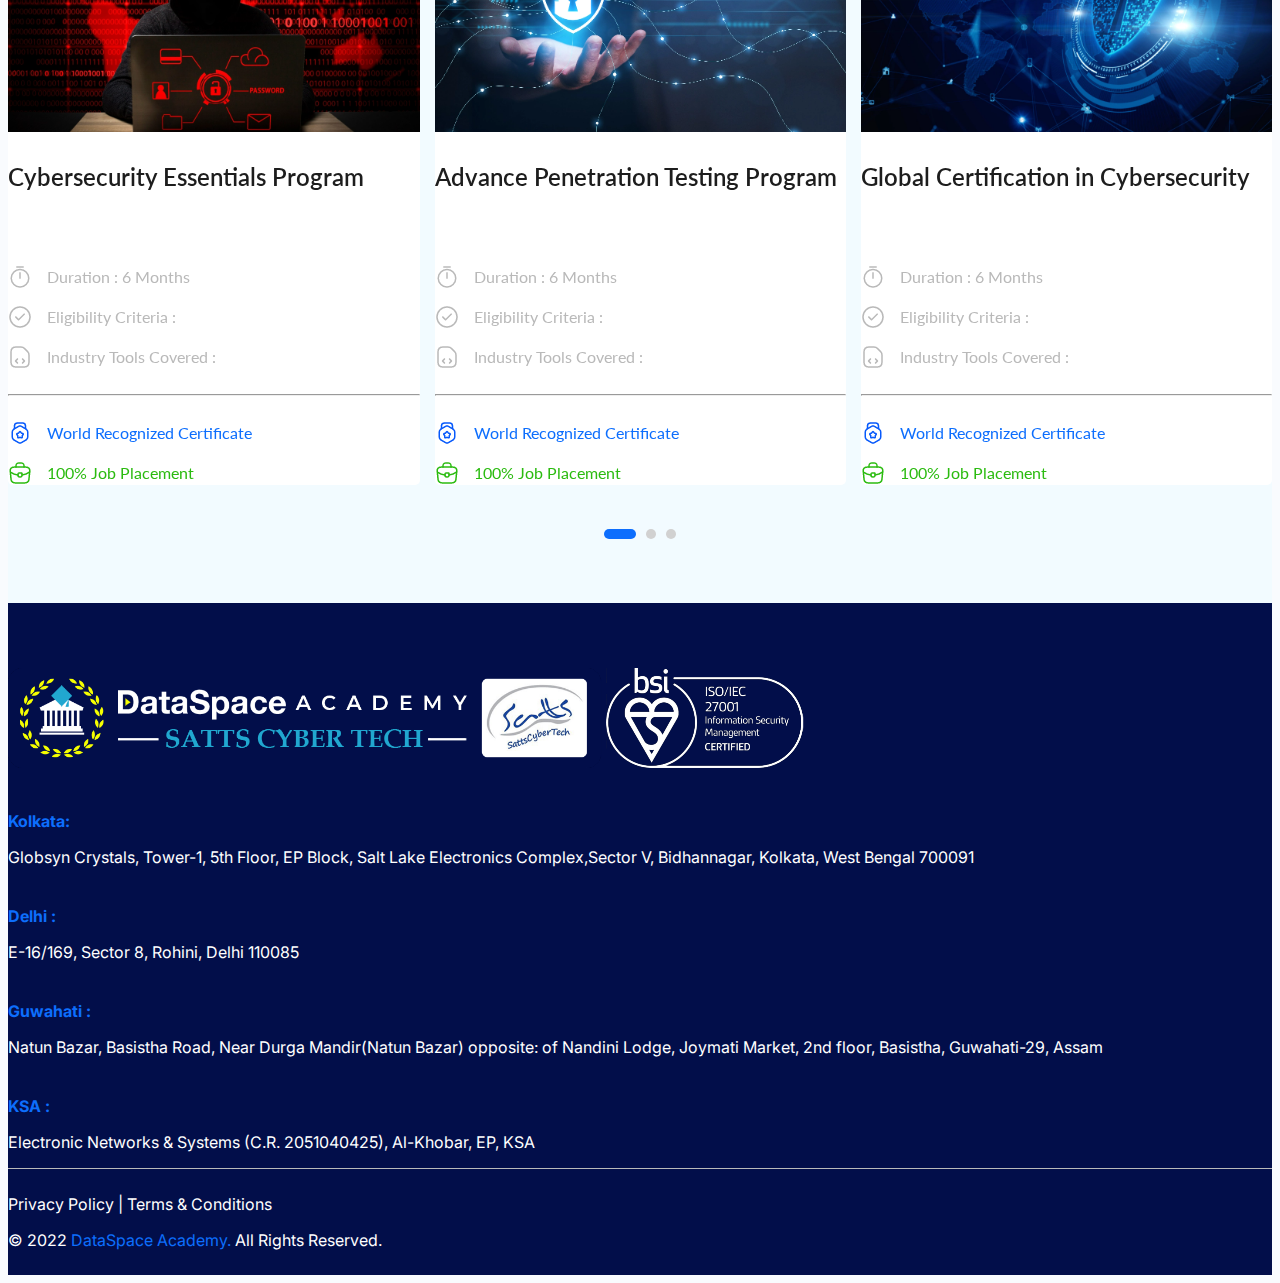
==== commit 20362860: "comment add" ====
--- a/fontsize-reduce/index.html
+++ b/fontsize-reduce/index.html
@@ -15,6 +15,7 @@
   </head>
   <body>
 
+    <!-- Sticky Header Start -->
     <div class="sticky-header">
     <aside class="top-header">
         <div class="container">
@@ -63,8 +64,9 @@
         </div>
     </nav>
 </div>
-
-
+<!-- Sticky Header End -->
+
+<!-- Hero Start -->
     <section class="hero-section">
     <div class="container">
         <div class="hero-box">
@@ -82,7 +84,9 @@
         </div>
     </div>
     </section>
+    <!-- Hero End -->
       
+    <!-- Recently Placed Start -->
     <section class="recently-placed-section">
         <div class="container">
             <h2 class="heading1">Recently Placed</h2>
@@ -150,9 +154,11 @@
             </div>
         </div>
     </section>
-
-
+    <!-- Recently Placed End -->
+
+    <!-- Upcoming Webinars Start -->
     <section class="upcoming-webinars-section">
+        <div class="container"><h2 class="heading1 mt-0">Upcoming Webinars</h2></div>
         <div class="owl-carousel owl-theme upcoming-webinars-carousel primary-dots">
             <div class="item">
                 <div class="row uw-box gx-0">
@@ -237,7 +243,9 @@
             </div>
         </div>
     </section>
-
+    <!-- Upcoming Webinars End -->
+
+    <!-- Student Reviews Start -->
     <section class="student-reviews">
         <div class="container">
             <h2 class="heading1">Student Reviews</h2>
@@ -583,9 +591,10 @@
               </div>
         </div>
     </section>
-
-
-
+    <!-- Student Reviews End -->
+
+
+    <!-- Related Courses Start -->
     <section class="related-courses">
         <div class="container">
             <h2 class="heading1 mt-0">Related Courses</h2>
@@ -691,8 +700,9 @@
             </div>
         </div>
     </section>
-
-
+    <!-- Related Courses End -->
+
+    <!-- Footer Start -->
     <footer>
         <div class="container">
             <div class="d-md-block d-lg-flex align-items-center justify-content-between">
@@ -725,7 +735,7 @@
             </div>
         </div>
     </footer>
-
+    <!-- Footer End -->
     
     <script src="https://ajax.googleapis.com/ajax/libs/jquery/3.6.1/jquery.min.js"></script>
     <script src="https://cdn.jsdelivr.net/npm/bootstrap@5.0.2/dist/js/bootstrap.bundle.min.js" integrity="sha384-MrcW6ZMFYlzcLA8Nl+NtUVF0sA7MsXsP1UyJoMp4YLEuNSfAP+JcXn/tWtIaxVXM" crossorigin="anonymous"></script>
